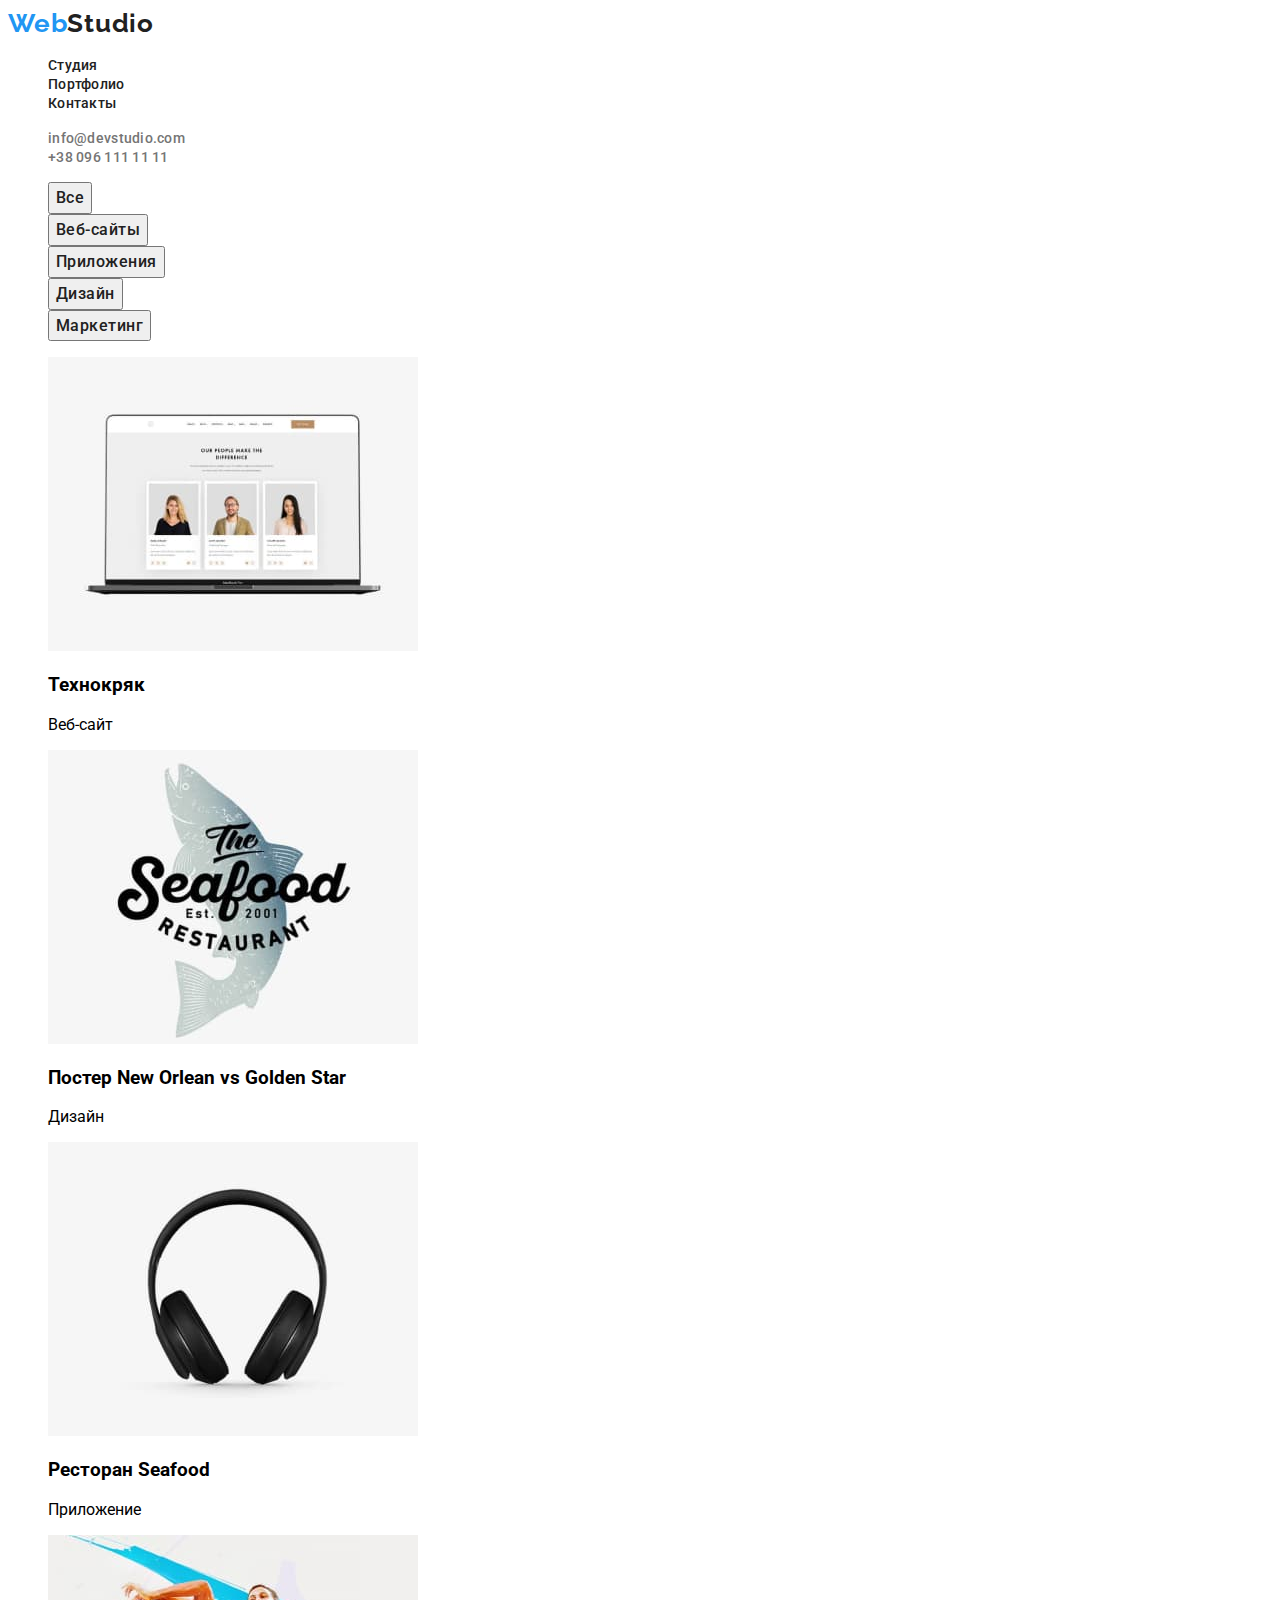
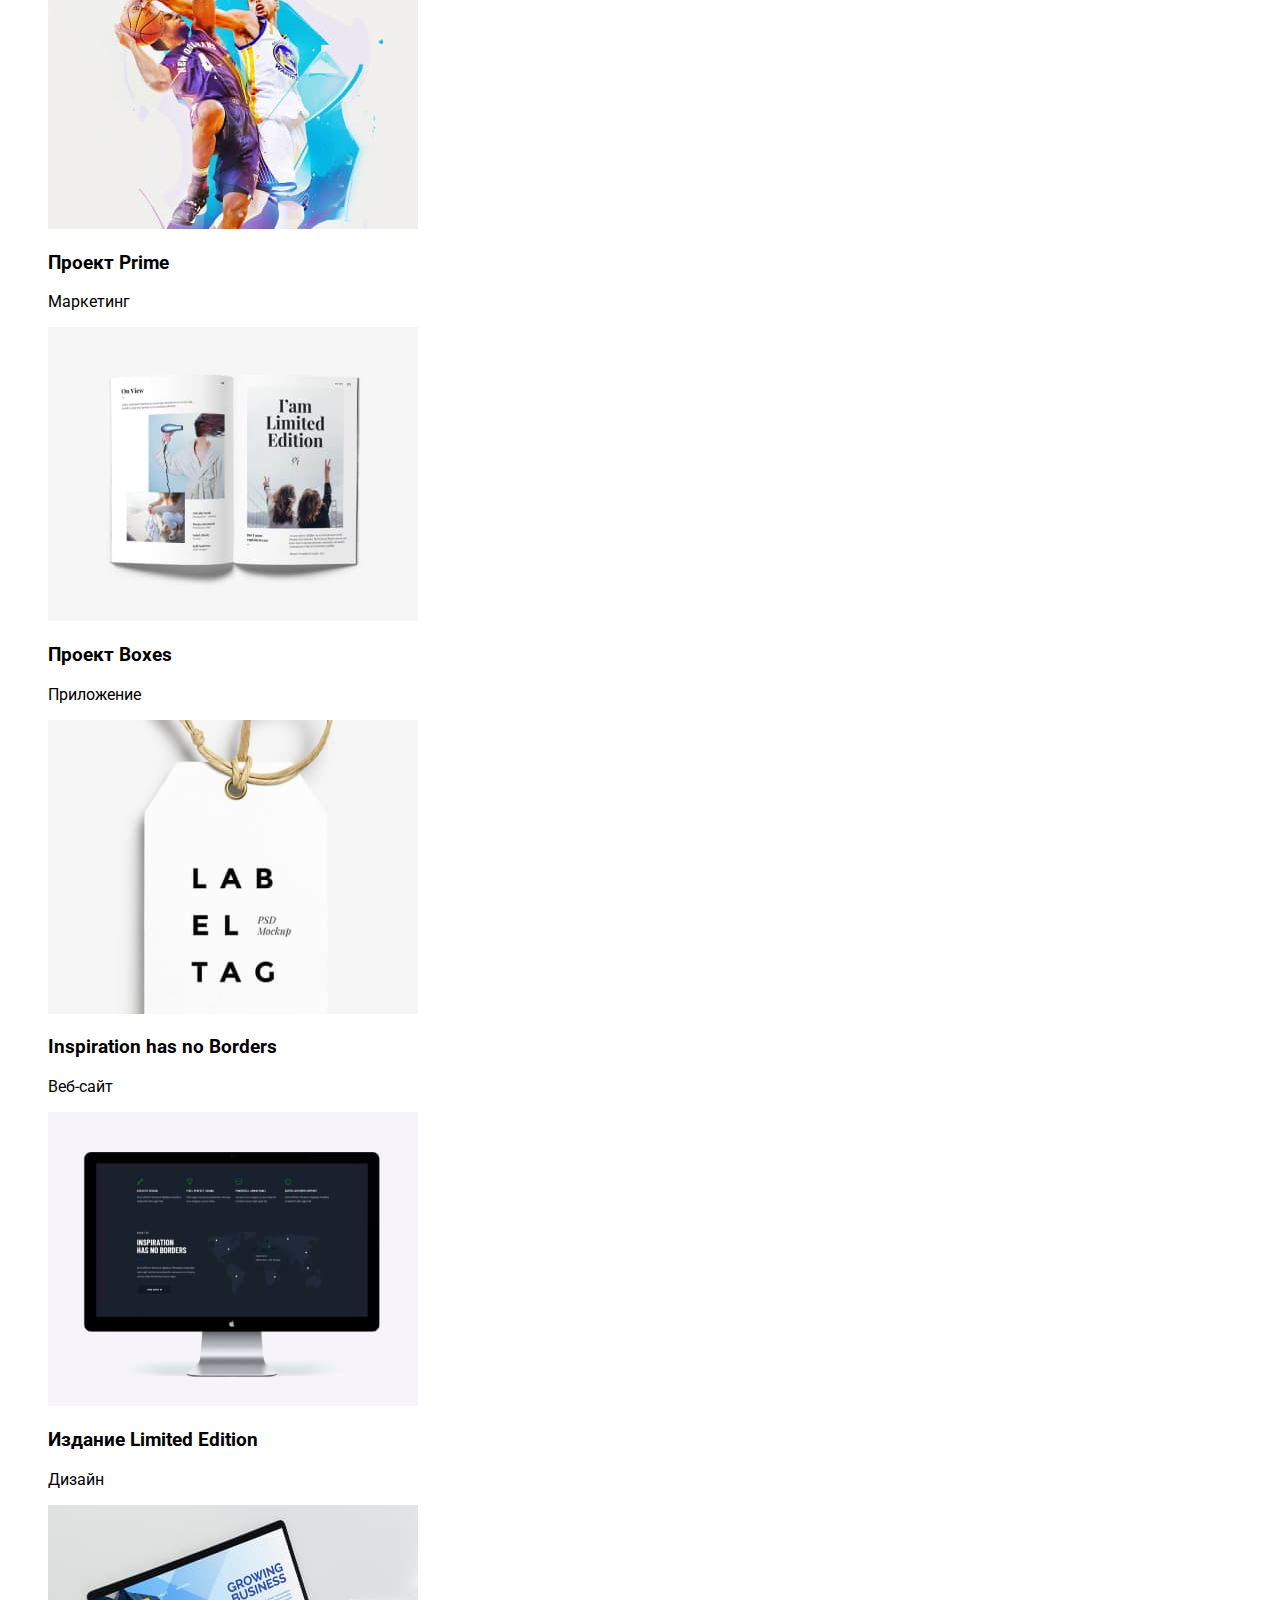
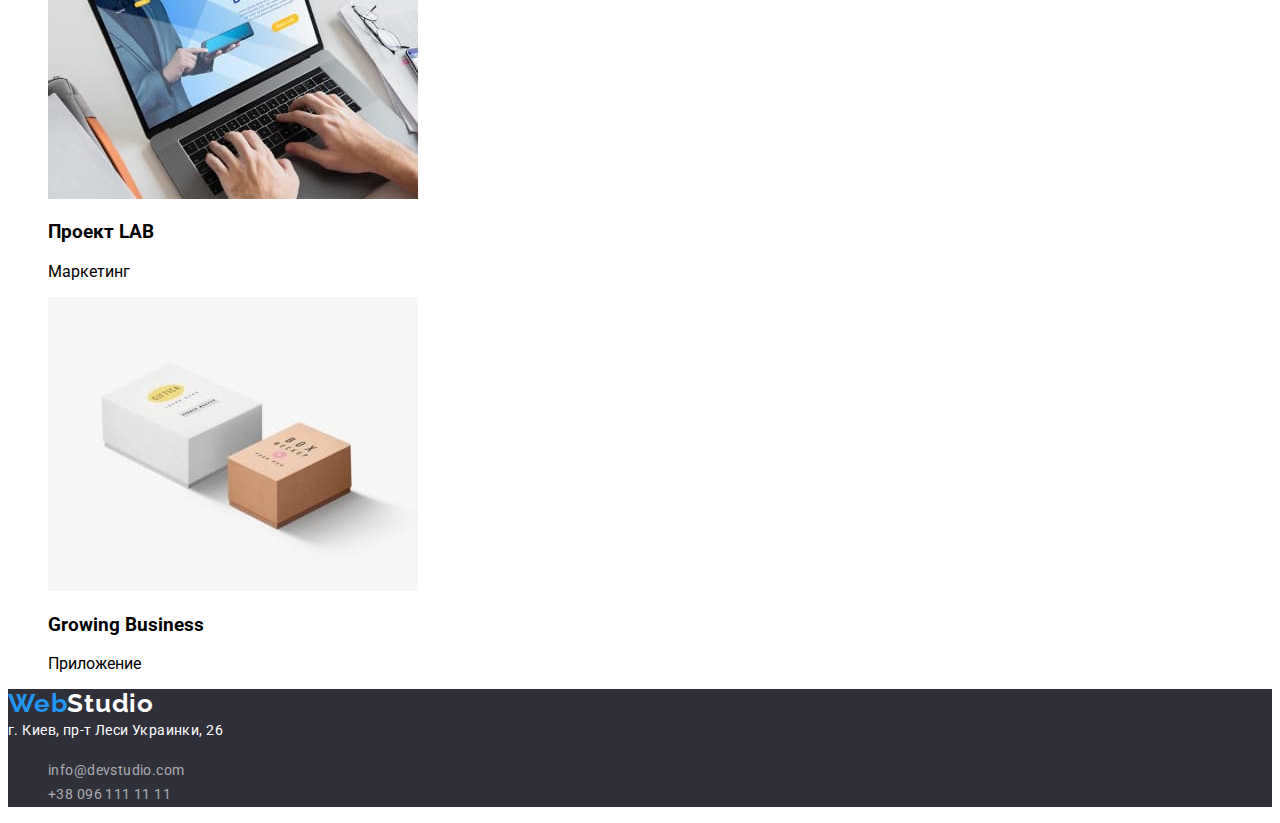
==== portfolio.html @ 204a48ed "To go check" ====
<!DOCTYPE html>
<html lang="en">
<head>
    <meta charset="UTF-8">
    <meta http-equiv="X-UA-Compatible" content="IE=edge">
    <meta name="viewport" content="width=device-width, initial-scale=1.0">
    
    <link rel="preconnect" href="https://fonts.googleapis.com">
    <link rel="preconnect" href="https://fonts.gstatic.com" crossorigin>
    <link href="https://fonts.googleapis.com/css2?family=Raleway:wght@700&family=Roboto:wght@400;500;700;900&display=swap" rel="stylesheet">
    <link rel="stylesheet" href="./css/styles.css" />
    <title>WebStudio</title>
</head>
<body>
    <header>
        <a href="../index.html" class="header-link-w link">Web<span class="header-studio">Studio</span></a>
        <nav>
        <ul class="list">
            <li><a href="../index.html" lang="ru" class="header-link link">Студия</a></li>
            <li><a href="../portfolio.html" lang="ru" class="header-link link">Портфолио</a></li>
            <li><a href="" lang="ru" class="header-link link">Контакты</a></li>
        </ul>
        </nav>
        <ul class="list">
            <li><a href="mailto:info@devstudio.com" class="header-connect link">info@devstudio.com</a></li>
            <li><a href="tel:+380961111111" class="header-connect link">+38 096 111 11 11</a></li>
        </ul>
    </header>
<main>
    <section>
        <h2 hidden>filters</h2>
        <ul class="list">
            <li><button type="button" class="main-button">Все</button></li>
            <li><button type="button" class="main-button">Веб-сайты</button></li>
            <li><button type="button" class="main-button">Приложения</button></li>
            <li><button type="button" class="main-button">Дизайн</button></li>
            <li><button type="button" class="main-button">Маркетинг</button></li>
        </ul>
        <h2 main-ptf hidden>portfolio</h2>
        <ul class="list">
            <li>
                <img src="images/portfolio/Tehnokryak.jpg" alt="Tehnokryak" width="370">
                <h3 main-ptf-web>Технокряк</h3>
                <p main-ptf-task>Веб-сайт</p>
            </li>
            <li>
                <img src="images/portfolio/Seafood.jpg" alt="Seafood" width="370">
                <h3 main-ptf-web>Постер New Orlean vs Golden Star</h3>
                <p main-ptf-task>Дизайн</p>
            </li>
            <li>
                <img src="images/portfolio/Prime.jpg" alt="Prime" width="370">
                <h3 main-ptf-web>Ресторан Seafood</h3>
                <p main-ptf-task>Приложение</p>
            </li>
            <li>
                <img src="images/portfolio/New Orlean vs Golden Star.jpg" alt="New-Orlean-vs-Golden-Star" width="370">
                <h3 main-ptf-web>Проект Prime</h3>
                <p main-ptf-task>Маркетинг</p>
            </li>
            <li>
                <img src="images/portfolio/Limited Edition.jpg" alt="Limited-Edition" width="370">
                <h3 main-ptf-web>Проект Boxes</h3>
                <p main-ptf-task>Приложение</p>
            </li>
            <li>
                <img src="images/portfolio/LAB.jpg" alt="LAB" width="370">
                <h3 main-ptf-web>Inspiration has no Borders</h3>
                <p main-ptf-task>Веб-сайт</p>
            </li>
            <li>
                <img src="images/portfolio/Inspiration has no Borders.jpg" alt="Inspiration-has-no-Borders" width="370">
                <h3 main-ptf-web>Издание Limited Edition</h3>
                <p main-ptf-task>Дизайн</p>
            </li>
            <li>
                <img src="images/portfolio/Growing Business.jpg" alt="Growing-Business" width="370">
                <h3 main-ptf-web>Проект LAB</h3>
                <p main-ptf-task>Маркетинг</p>
            </li>
            <li>
                <img src="images/portfolio/Boxes.jpg" alt="Boxes" width="370">
                <h3 main-ptf-web>Growing Business</h3>
                <p main-ptf-task>Приложение</p>
            </li>
        </ul>
    </section>


</main>           

<footer class="footer">        
        <a href="../index.html" class="footer-link-w link">Web<span class="footer-studio">Studio</span></a>
        <address class="footer-address">г. Киев, пр-т Леси Украинки, 26</address>
        <ul class="list">
            <li><a href="mailto:info@devstudio.com" class="footer-link link">info@devstudio.com</a></li>
            <li><a href="tel:+380961111111" class="footer-link link">+38 096 111 11 11</a></li>
        </ul>
</footer>
    
</body>
</html>
---- css/styles.css ----
:root {
    --header-background-color: #ffffff;
    --header-text-color: #212121;
    --header-text-background-color: #2196F3;
    --accent-color: #2196F3;
    --main-background-color: #FFFFFF;
    --main-text-title-color: #212121;
    --main-text-color: #757575;
    --main-text-background-color: ;
    --footer-background-color: #2F303A;
}
   
body {
    font-family: "Roboto", sans-serif;
}
.link {
    text-decoration: none;
}
.list {
    list-style: none;
}
/* -------------------------------HEADER--------------------------------- */

.header-link-w {
    font-family: 'Raleway', sans-serif;
    font-style: normal;
    font-weight: 700;
    font-size: 26px;
    line-height: 1.19;
    letter-spacing: 0.03em;
    color: var(--accent-text-color, #2196F3);
}
.header-studio {
    color: #212121;
}
.header-link {
    font-weight: 500;
    font-size: 14px;
    line-height: 1.14;
    letter-spacing: 0.02em;
    color: var(--header-text-color, #212121);
}
.header-link:hover, .header-link:focus {
    color: #2196F3;
}
.header-connect {
    font-weight: 500;
    font-size: 14px;
    line-height: 1.14;
    letter-spacing: 0.02em;
    color: #757575;
}
.header-connect:hover, .header-connect:focus {
    color: var(--header-text-background-color, #2196F3);
}
/* -------------------------------MAIN-1PAGE--------------------------------- */

.main-title-text {
    font-weight: 900;
    font-size: 44px;
    line-height: 1.36;
    text-align: center;
    letter-spacing: 0.06em;
    text-transform: uppercase;
    color: #FFFFFF;
    background: #2F303A;
}

.main-btn {
    font-family: inherit;
    font-weight: 700;
    font-size: 16px;
    line-height: 1.88;
    display: flex;
    align-items: center;
    text-align: center;
    letter-spacing: 0.06em;
    color: #FFFFFF;
    background-color: var(--header-text-background-color, #2196F3);
}
  
.main-specific {
    background-color: var(--main-background-color, #ffffff);
}
.main-specific-title {
    font-weight: 700;
    font-size: 14px;
    line-height: 1.14;
    letter-spacing: 0.03em;
    text-transform: uppercase;
    color: var(--main-text-title-color, #212121);
}
.main-specific-content {
    font-weight: 400;
    font-size: 14px;
    line-height: 1.71;
    letter-spacing: 0.03em;
    color: var(--main-text-color) #757575;
}
.main-our-team-name {
    font-weight: 500;
    font-size: 16px;
    line-height: 1.19;
    /* text-align: center; */
    letter-spacing: 0.03em;
    color: var(--main-text-title-color) #212121;
}
.main-our-team-prof {
    font-weight: 400;
    font-size: 16px;
    line-height: 1.19;
    letter-spacing: 0.03em;
    color: var(--main-text-color) #757575;
}
/* -------------------------------MAIN--PORTFOLIO--------------------------------- */

.main-button {
    font-family: inherit;
    font-weight: 500;
    font-size: 16px;
    line-height: 1.62;
    text-align: center;
    letter-spacing: 0.03em;
    color: var(--header-text-color, #212121);
}

.main-button:hover, .main-button:focus {
    color: #FFFFFF;
    background-color: var(--header-text-background-color, #2196F3);
}
.main-ptf {
    background-color: var(--main-background-color);
}
.main-ptf-web {
    font-weight: 700;
    font-size: 18px;
    line-height: 2;
    letter-spacing: 0.06em;
    color: var(--main-text-title-color, #212121);
}
.main-btn-task {
    font-weight: 400;
    font-size: 16px;
    line-height: 1.88;
    letter-spacing: 0.03em;
    color: var(--main-text-color, #757575);
}
/* -------------------------------FOOTER--------------------------------- */

.footer {
    background-color: var(--footer-background-color);
}
.footer-link-w {
    font-family: 'Raleway', sans-serif;
    font-style: normal;
    font-weight: 700;
    font-size: 26px;
    line-height: 1.14;
    letter-spacing: 0.03em;
    color: var(--accent-color, #2196F3);
}
.footer-studio {
    color: #ffffff;
}
.footer-address {
    font-style: normal;
    font-weight: 400;
    font-size: 14px;
    line-height: 1.71;
    letter-spacing: 0.03em;
    color: #FFFFFF;
}
.footer-link {
    font-weight: 400;
    font-size: 14px;
    line-height: 1.71;
    letter-spacing: 0.03em;
    color: rgba(255, 255, 255, 0.6);
}
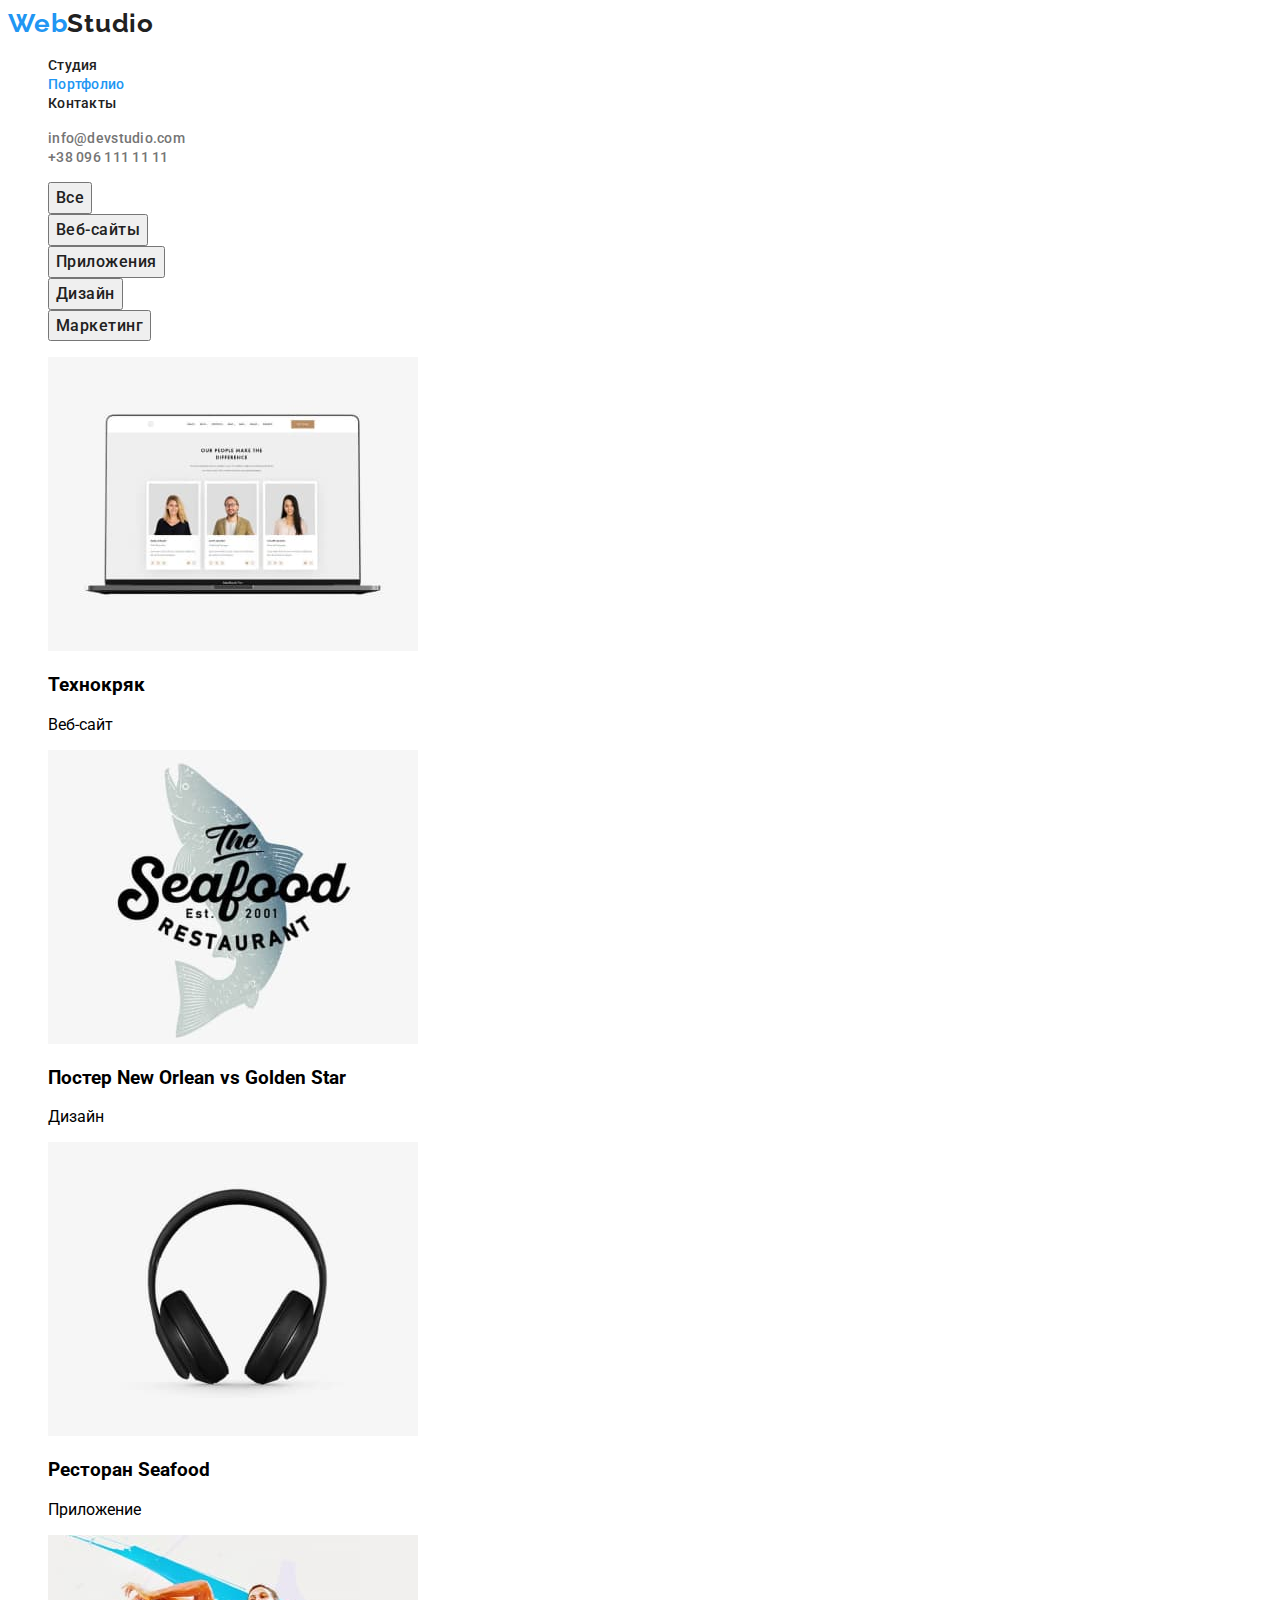
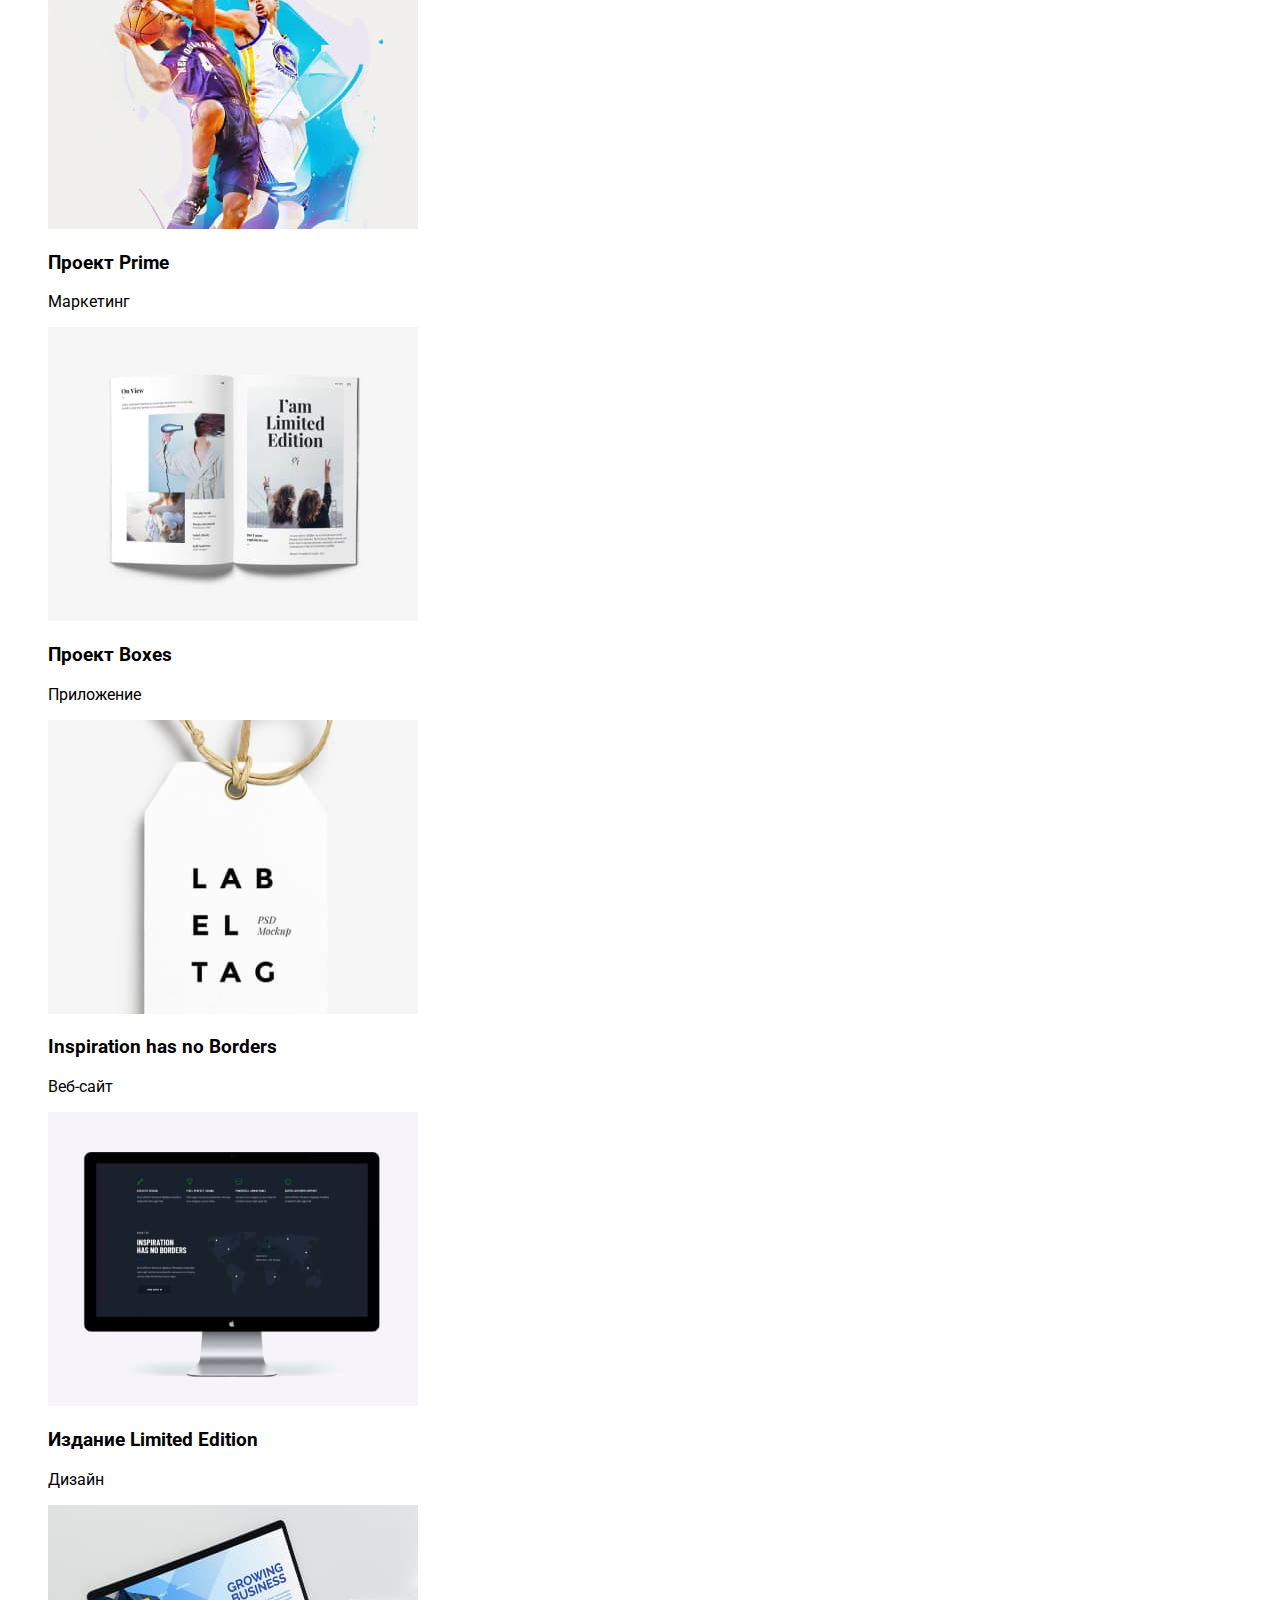
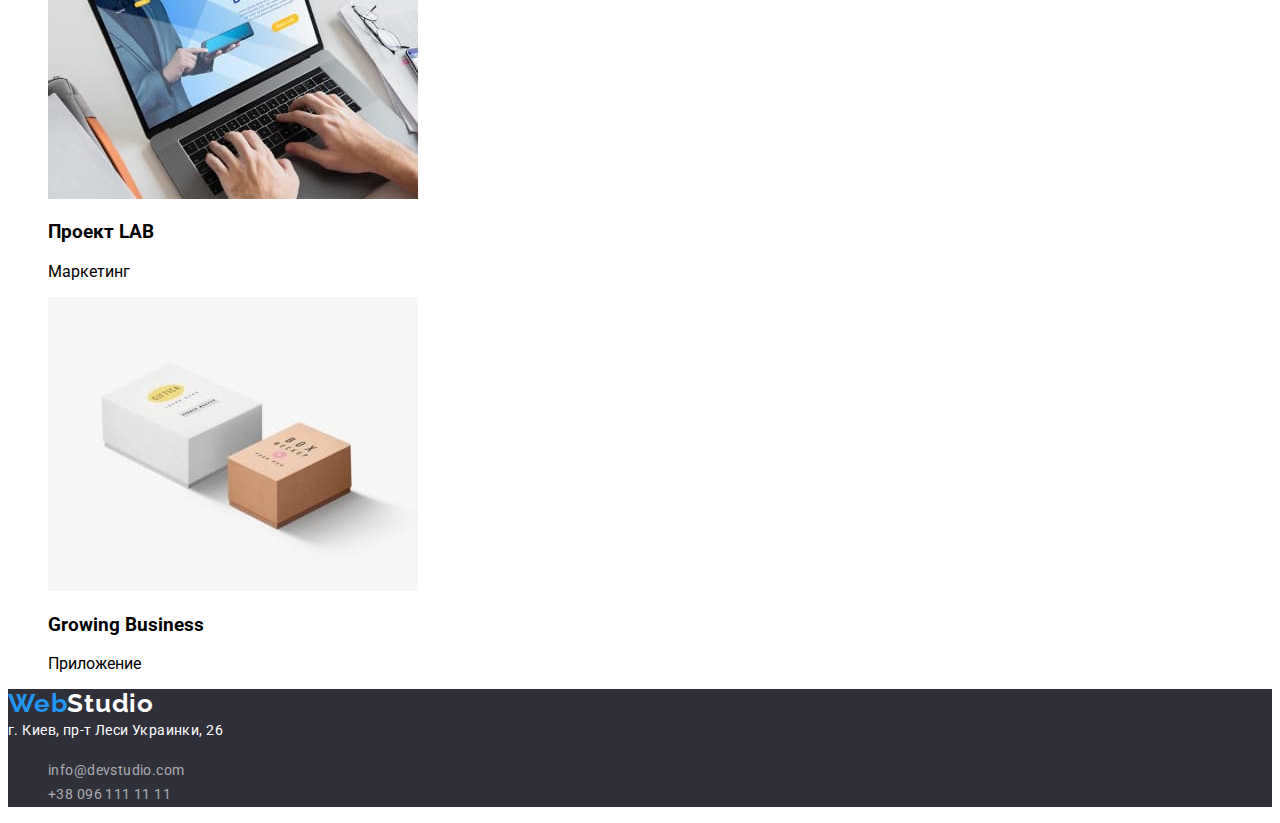
==== commit f7950fae: "Правки" ====
--- a/portfolio.html
+++ b/portfolio.html
@@ -13,11 +13,11 @@
 </head>
 <body>
     <header>
-        <a href="../index.html" class="header-link-w link">Web<span class="header-studio">Studio</span></a>
+        <a href="../goit-markup-hw-02/index.html" class="header-link-w link">Web<span class="header-studio">Studio</span></a>
         <nav>
         <ul class="list">
-            <li><a href="../index.html" lang="ru" class="header-link link">Студия</a></li>
-            <li><a href="../portfolio.html" lang="ru" class="header-link link">Портфолио</a></li>
+            <li><a href="../goit-markup-hw-02/index.html" lang="ru" class="header-link link">Студия</a></li>
+            <li><a href="../goit-markup-hw-02/portfolio.html" lang="ru" class="header-link current link">Портфолио</a></li>
             <li><a href="" lang="ru" class="header-link link">Контакты</a></li>
         </ul>
         </nav>
@@ -90,7 +90,7 @@
 </main>           
 
 <footer class="footer">        
-        <a href="../index.html" class="footer-link-w link">Web<span class="footer-studio">Studio</span></a>
+        <a href="../goit-markup-hw-02/index.html" class="footer-link-w link">Web<span class="footer-studio">Studio</span></a>
         <address class="footer-address">г. Киев, пр-т Леси Украинки, 26</address>
         <ul class="list">
             <li><a href="mailto:info@devstudio.com" class="footer-link link">info@devstudio.com</a></li>
--- a/css/styles.css
+++ b/css/styles.css
@@ -23,7 +23,6 @@
 
 .header-link-w {
     font-family: 'Raleway', sans-serif;
-    font-style: normal;
     font-weight: 700;
     font-size: 26px;
     line-height: 1.19;
@@ -40,6 +39,9 @@
     letter-spacing: 0.02em;
     color: var(--header-text-color, #212121);
 }
+.header-link.current {
+    color: var(--accent-color);
+}
 .header-link:hover, .header-link:focus {
     color: #2196F3;
 }
@@ -55,6 +57,10 @@
 }
 /* -------------------------------MAIN-1PAGE--------------------------------- */
 
+.h1 {    
+    background: #2F303A;
+}
+
 .main-title-text {
     font-weight: 900;
     font-size: 44px;
@@ -63,7 +69,6 @@
     letter-spacing: 0.06em;
     text-transform: uppercase;
     color: #FFFFFF;
-    background: #2F303A;
 }
 
 .main-btn {
@@ -82,6 +87,14 @@
 .main-specific {
     background-color: var(--main-background-color, #ffffff);
 }
+.main-heading {
+    font-weight: 700;
+    font-size: 36px;
+    line-height: 42px;
+    text-align: center;
+    letter-spacing: 0.03em;
+    color: var(--main-text-title-color, #212121);
+}
 .main-specific-title {
     font-weight: 700;
     font-size: 14px;
@@ -91,11 +104,10 @@
     color: var(--main-text-title-color, #212121);
 }
 .main-specific-content {
-    font-weight: 400;
     font-size: 14px;
     line-height: 1.71;
     letter-spacing: 0.03em;
-    color: var(--main-text-color) #757575;
+    color: var(--main-text-color, #757575);
 }
 .main-our-team-name {
     font-weight: 500;
@@ -103,14 +115,13 @@
     line-height: 1.19;
     /* text-align: center; */
     letter-spacing: 0.03em;
-    color: var(--main-text-title-color) #212121;
+    color: var(--main-text-title-color, #212121);
 }
 .main-our-team-prof {
-    font-weight: 400;
     font-size: 16px;
     line-height: 1.19;
     letter-spacing: 0.03em;
-    color: var(--main-text-color) #757575;
+    color: var(--main-text-color, #757575);
 }
 /* -------------------------------MAIN--PORTFOLIO--------------------------------- */
 
@@ -121,6 +132,7 @@
     line-height: 1.62;
     text-align: center;
     letter-spacing: 0.03em;
+    cursor: pointer;
     color: var(--header-text-color, #212121);
 }
 
@@ -138,8 +150,7 @@
     letter-spacing: 0.06em;
     color: var(--main-text-title-color, #212121);
 }
-.main-btn-task {
-    font-weight: 400;
+.main-ptf-task {
     font-size: 16px;
     line-height: 1.88;
     letter-spacing: 0.03em;
@@ -152,7 +163,6 @@
 }
 .footer-link-w {
     font-family: 'Raleway', sans-serif;
-    font-style: normal;
     font-weight: 700;
     font-size: 26px;
     line-height: 1.14;
@@ -164,14 +174,12 @@
 }
 .footer-address {
     font-style: normal;
-    font-weight: 400;
     font-size: 14px;
     line-height: 1.71;
     letter-spacing: 0.03em;
     color: #FFFFFF;
 }
 .footer-link {
-    font-weight: 400;
     font-size: 14px;
     line-height: 1.71;
     letter-spacing: 0.03em;
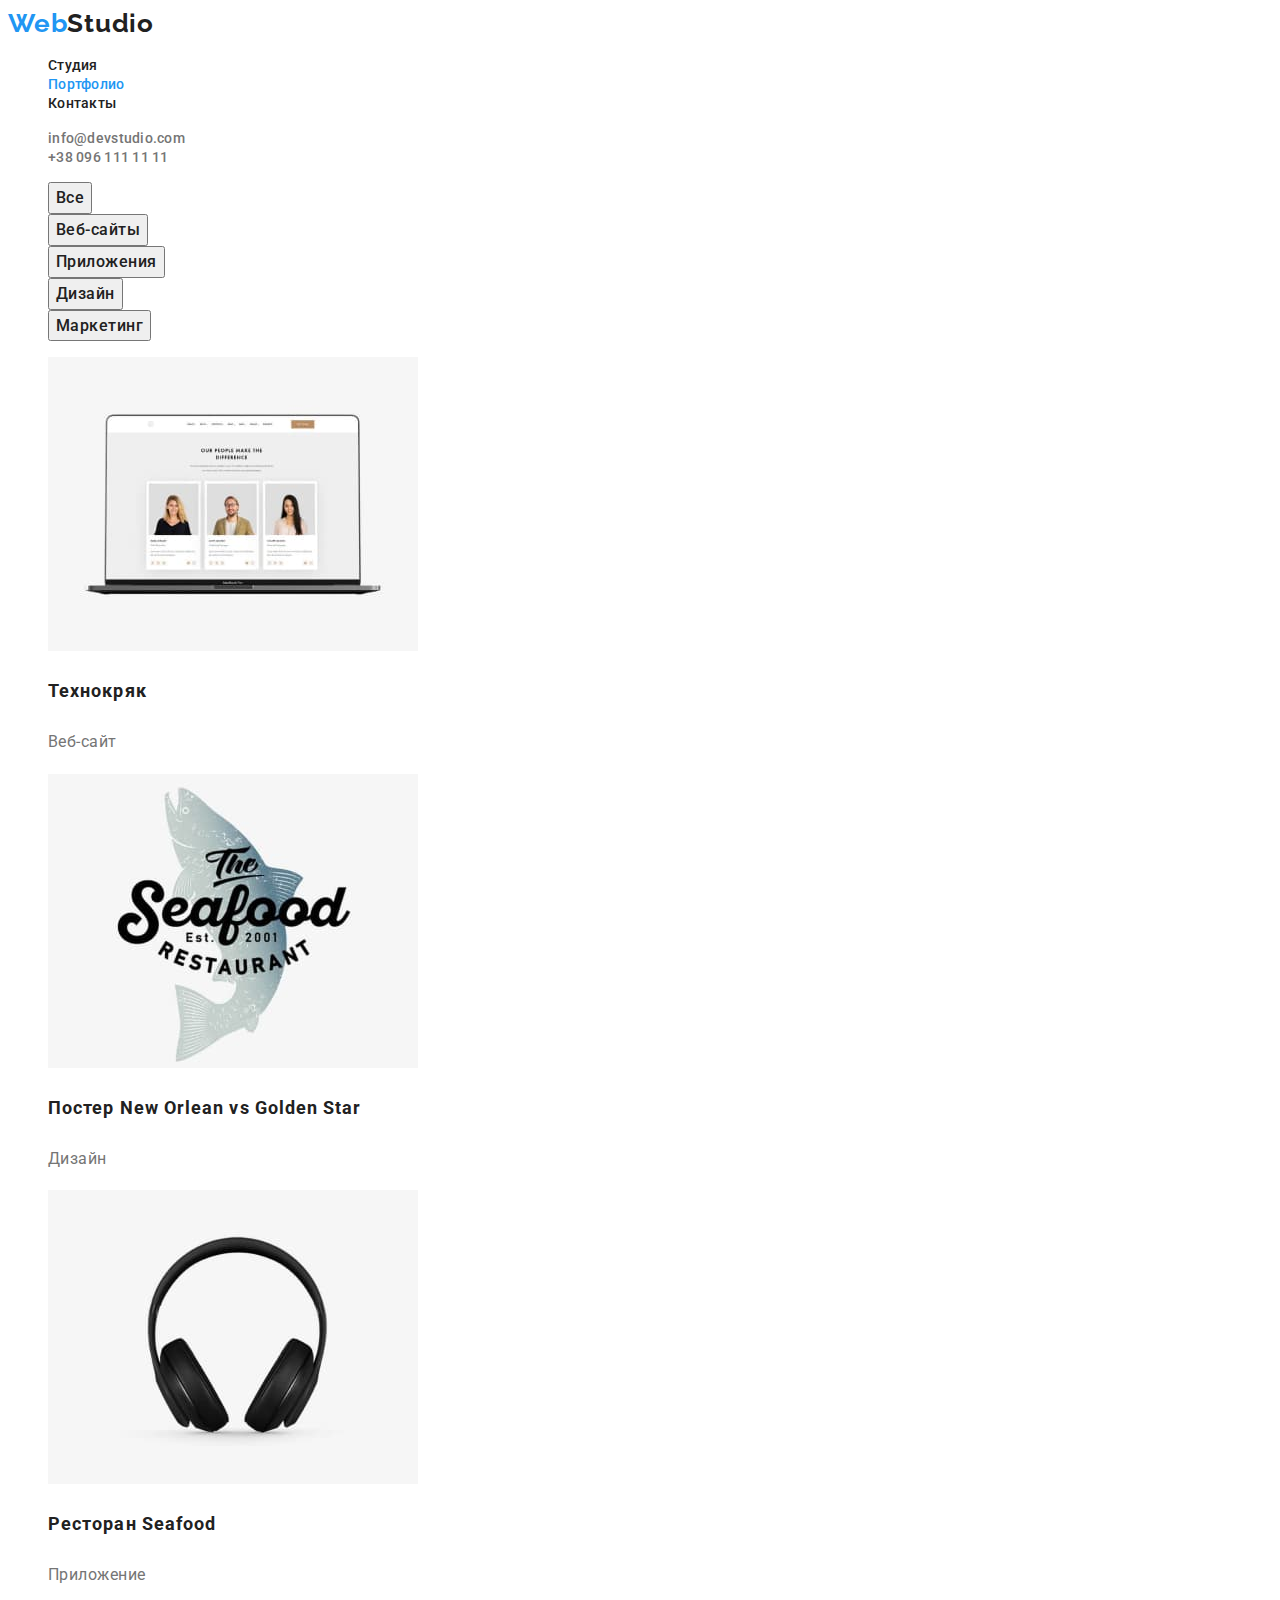
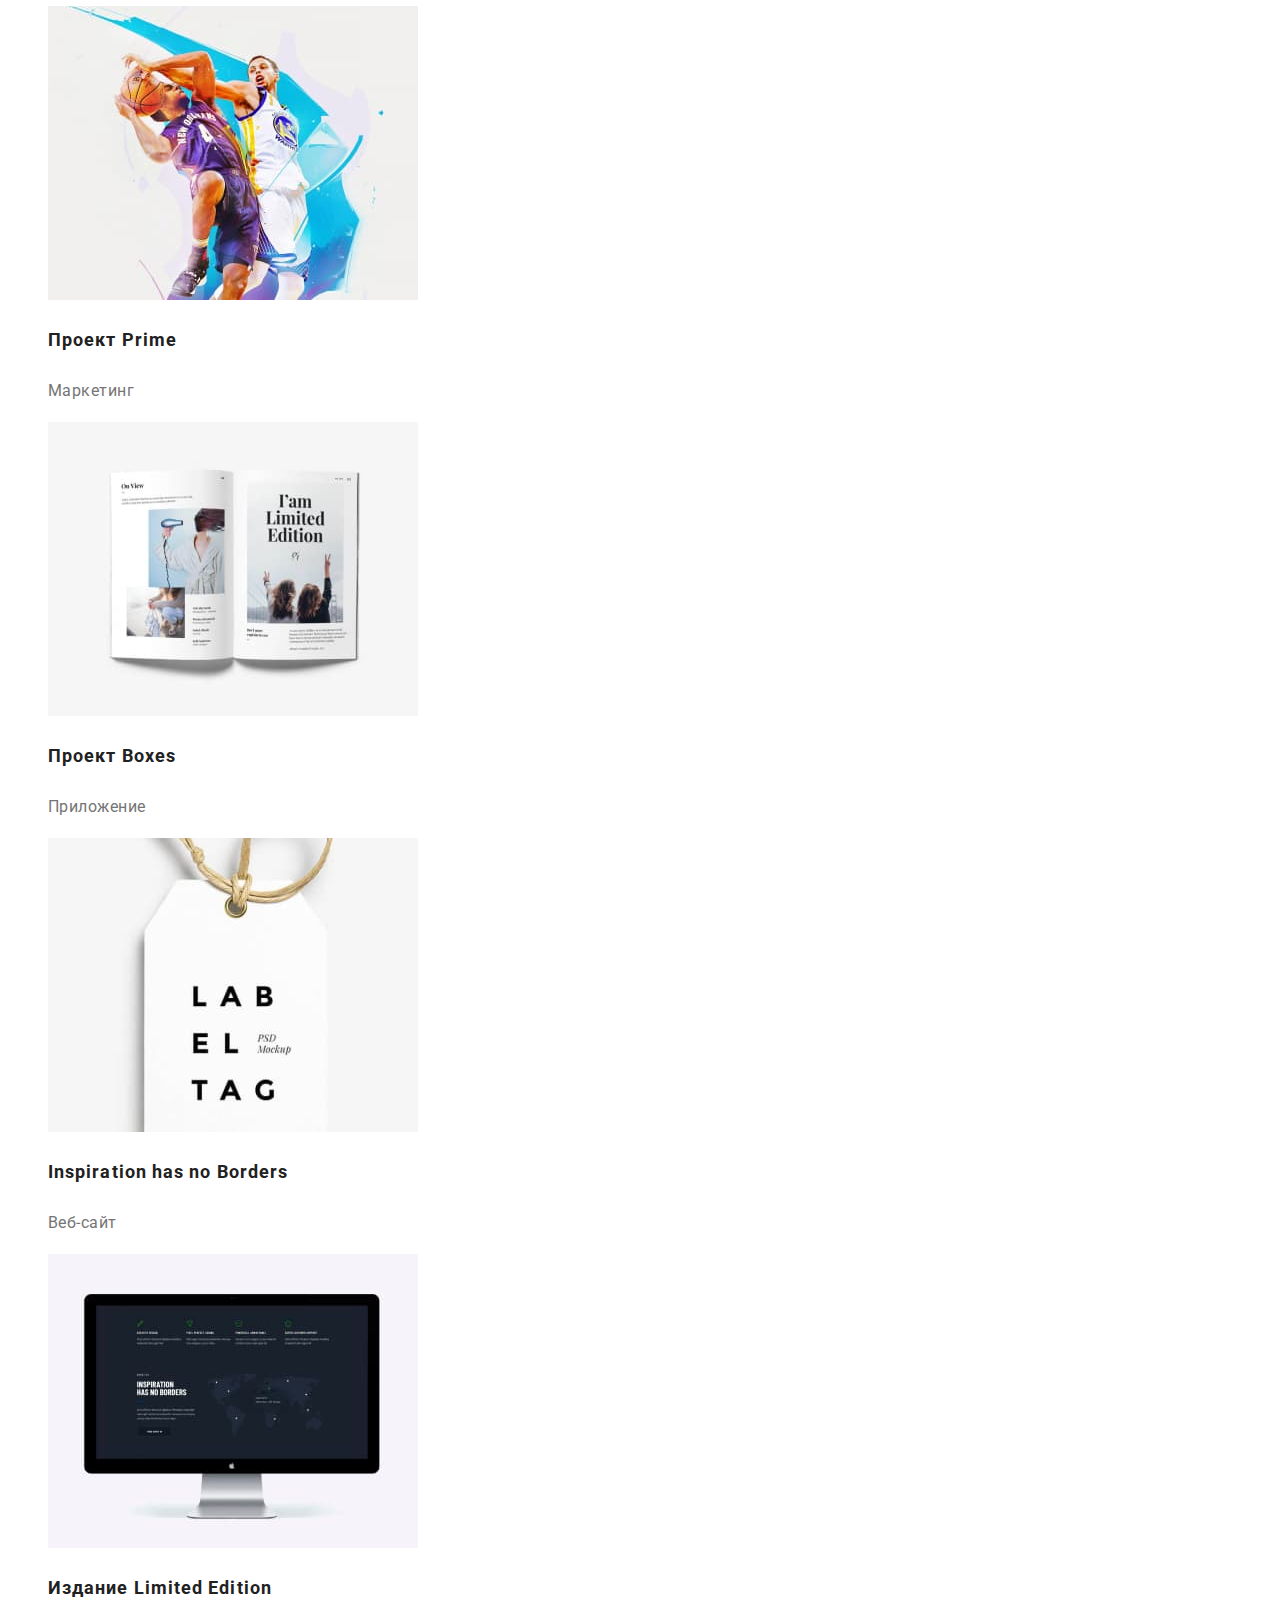
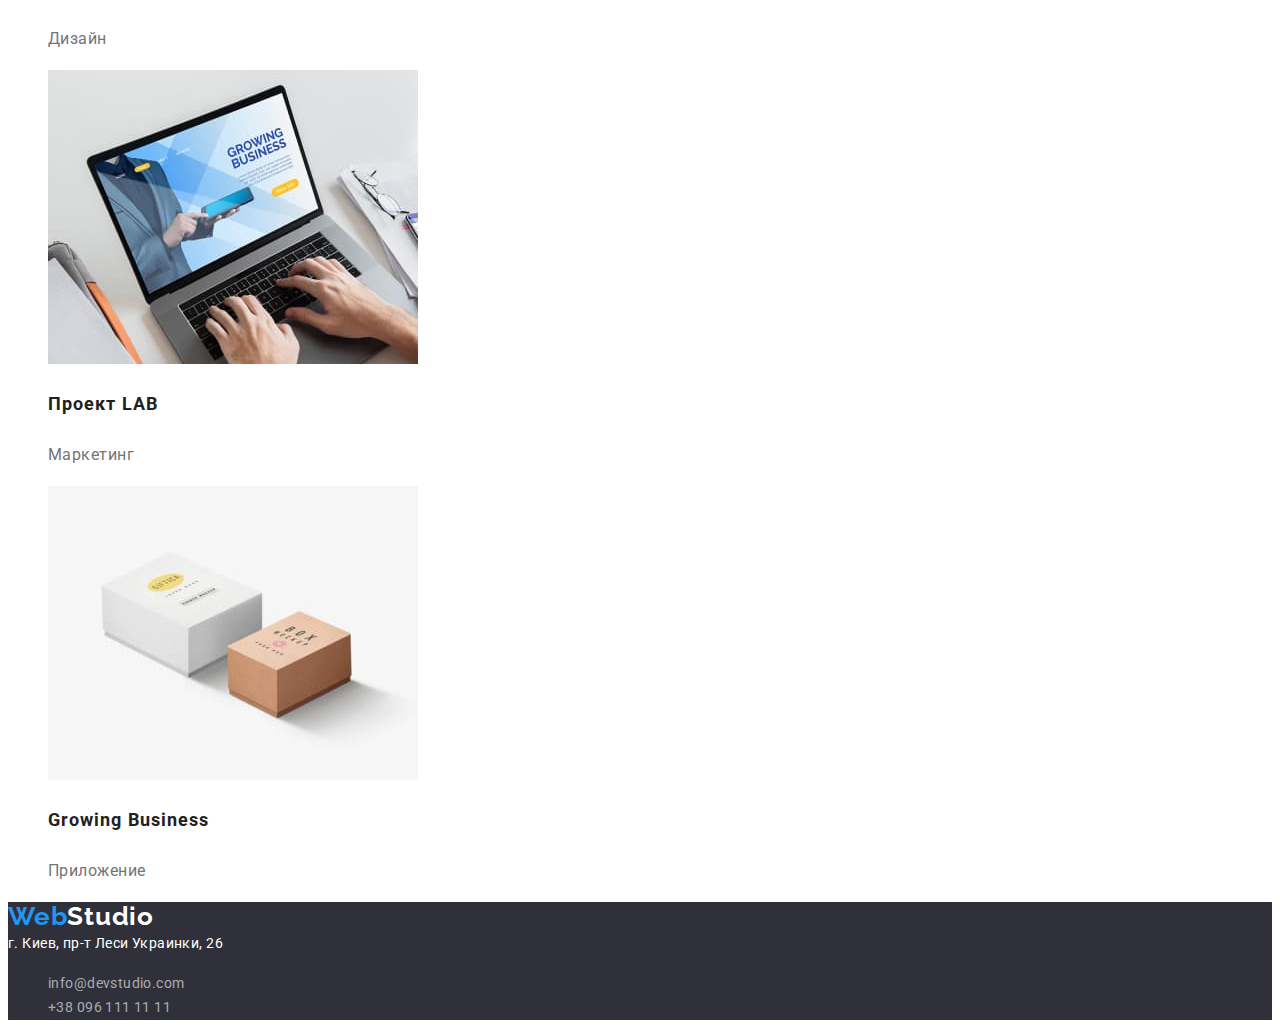
==== commit 98391ca4: "Добавлены правки" ====
--- a/portfolio.html
+++ b/portfolio.html
@@ -36,52 +36,70 @@
             <li><button type="button" class="main-button">Дизайн</button></li>
             <li><button type="button" class="main-button">Маркетинг</button></li>
         </ul>
-        <h2 main-ptf hidden>portfolio</h2>
+        <h2 class="main-ptf" hidden>portfolio</h2>
         <ul class="list">
             <li>
-                <img src="images/portfolio/Tehnokryak.jpg" alt="Tehnokryak" width="370">
-                <h3 main-ptf-web>Технокряк</h3>
-                <p main-ptf-task>Веб-сайт</p>
+                <a href class="link">
+                    <img src="images/portfolio/Tehnokryak.jpg" alt="Tehnokryak" width="370">
+                    <h3 class="main-ptf-name">Технокряк</h3>
+                    <p class="main-ptf-site">Веб-сайт</p>
+                </a>
             </li>
             <li>
-                <img src="images/portfolio/Seafood.jpg" alt="Seafood" width="370">
-                <h3 main-ptf-web>Постер New Orlean vs Golden Star</h3>
-                <p main-ptf-task>Дизайн</p>
+                <a href class="link">
+                    <img src="images/portfolio/Seafood.jpg" alt="Seafood" width="370">
+                    <h3 class="main-ptf-name">Постер New Orlean vs Golden Star</h3>
+                    <p class="main-ptf-site">Дизайн</p>
+                </a>
             </li>
             <li>
-                <img src="images/portfolio/Prime.jpg" alt="Prime" width="370">
-                <h3 main-ptf-web>Ресторан Seafood</h3>
-                <p main-ptf-task>Приложение</p>
+                <a href class="link">
+                    <img src="images/portfolio/Prime.jpg" alt="Prime" width="370">
+                    <h3 class="main-ptf-name">Ресторан Seafood</h3>
+                    <p class="main-ptf-site">Приложение</p>
+                </a>
             </li>
             <li>
-                <img src="images/portfolio/New Orlean vs Golden Star.jpg" alt="New-Orlean-vs-Golden-Star" width="370">
-                <h3 main-ptf-web>Проект Prime</h3>
-                <p main-ptf-task>Маркетинг</p>
+                <a href class="link">
+                    <img src="images/portfolio/New Orlean vs Golden Star.jpg" alt="New-Orlean-vs-Golden-Star" width="370">
+                    <h3 class="main-ptf-name">Проект Prime</h3>
+                    <p class="main-ptf-site">Маркетинг</p>
+                </a>
             </li>
             <li>
-                <img src="images/portfolio/Limited Edition.jpg" alt="Limited-Edition" width="370">
-                <h3 main-ptf-web>Проект Boxes</h3>
-                <p main-ptf-task>Приложение</p>
+                <a href class="link">
+                    <img src="images/portfolio/Limited Edition.jpg" alt="Limited-Edition" width="370">
+                    <h3 class="main-ptf-name">Проект Boxes</h3>
+                    <p class="main-ptf-site">Приложение</p>
+                </a>
             </li>
             <li>
-                <img src="images/portfolio/LAB.jpg" alt="LAB" width="370">
-                <h3 main-ptf-web>Inspiration has no Borders</h3>
-                <p main-ptf-task>Веб-сайт</p>
+                <a href class="link">
+                    <img src="images/portfolio/LAB.jpg" alt="LAB" width="370">
+                    <h3 class="main-ptf-name">Inspiration has no Borders</h3>
+                    <p class="main-ptf-site">Веб-сайт</p>
+                </a>
             </li>
             <li>
-                <img src="images/portfolio/Inspiration has no Borders.jpg" alt="Inspiration-has-no-Borders" width="370">
-                <h3 main-ptf-web>Издание Limited Edition</h3>
-                <p main-ptf-task>Дизайн</p>
+                <a href class="link">
+                    <img src="images/portfolio/Inspiration has no Borders.jpg" alt="Inspiration-has-no-Borders" width="370">
+                    <h3 class="main-ptf-name">Издание Limited Edition</h3>
+                    <p class="main-ptf-site">Дизайн</p>
+                </a>
             </li>
             <li>
-                <img src="images/portfolio/Growing Business.jpg" alt="Growing-Business" width="370">
-                <h3 main-ptf-web>Проект LAB</h3>
-                <p main-ptf-task>Маркетинг</p>
+                <a href class="link">
+                    <img src="images/portfolio/Growing Business.jpg" alt="Growing-Business" width="370">
+                    <h3 class="main-ptf-name">Проект LAB</h3>
+                    <p class="main-ptf-site">Маркетинг</p>
+                </a>
             </li>
             <li>
-                <img src="images/portfolio/Boxes.jpg" alt="Boxes" width="370">
-                <h3 main-ptf-web>Growing Business</h3>
-                <p main-ptf-task>Приложение</p>
+                <a href class="link">
+                    <img src="images/portfolio/Boxes.jpg" alt="Boxes" width="370">
+                    <h3 class="main-ptf-name">Growing Business</h3>
+                    <p class="main-ptf-site">Приложение</p>
+                </a>
             </li>
         </ul>
     </section>
--- a/css/styles.css
+++ b/css/styles.css
@@ -11,7 +11,7 @@
 }
    
 body {
-    font-family: "Roboto", sans-serif;
+    font-family: 'Roboto', sans-serif;
 }
 .link {
     text-decoration: none;
@@ -43,7 +43,7 @@
     color: var(--accent-color);
 }
 .header-link:hover, .header-link:focus {
-    color: #2196F3;
+    color: var(--accent-color, #2196F3);
 }
 .header-connect {
     font-weight: 500;
@@ -60,7 +60,9 @@
 .h1 {    
     background: #2F303A;
 }
-
+.cursor {
+   cursor: pointer;
+}
 .main-title-text {
     font-weight: 900;
     font-size: 44px;
@@ -70,7 +72,6 @@
     text-transform: uppercase;
     color: #FFFFFF;
 }
-
 .main-btn {
     font-family: inherit;
     font-weight: 700;
@@ -83,8 +84,7 @@
     color: #FFFFFF;
     background-color: var(--header-text-background-color, #2196F3);
 }
-  
-.main-specific {
+  .main-specific {
     background-color: var(--main-background-color, #ffffff);
 }
 .main-heading {
@@ -143,19 +143,20 @@
 .main-ptf {
     background-color: var(--main-background-color);
 }
-.main-ptf-web {
+.main-ptf-name {
     font-weight: 700;
     font-size: 18px;
     line-height: 2;
     letter-spacing: 0.06em;
     color: var(--main-text-title-color, #212121);
 }
-.main-ptf-task {
+.main-ptf-site {
     font-size: 16px;
     line-height: 1.88;
     letter-spacing: 0.03em;
     color: var(--main-text-color, #757575);
 }
+
 /* -------------------------------FOOTER--------------------------------- */
 
 .footer {
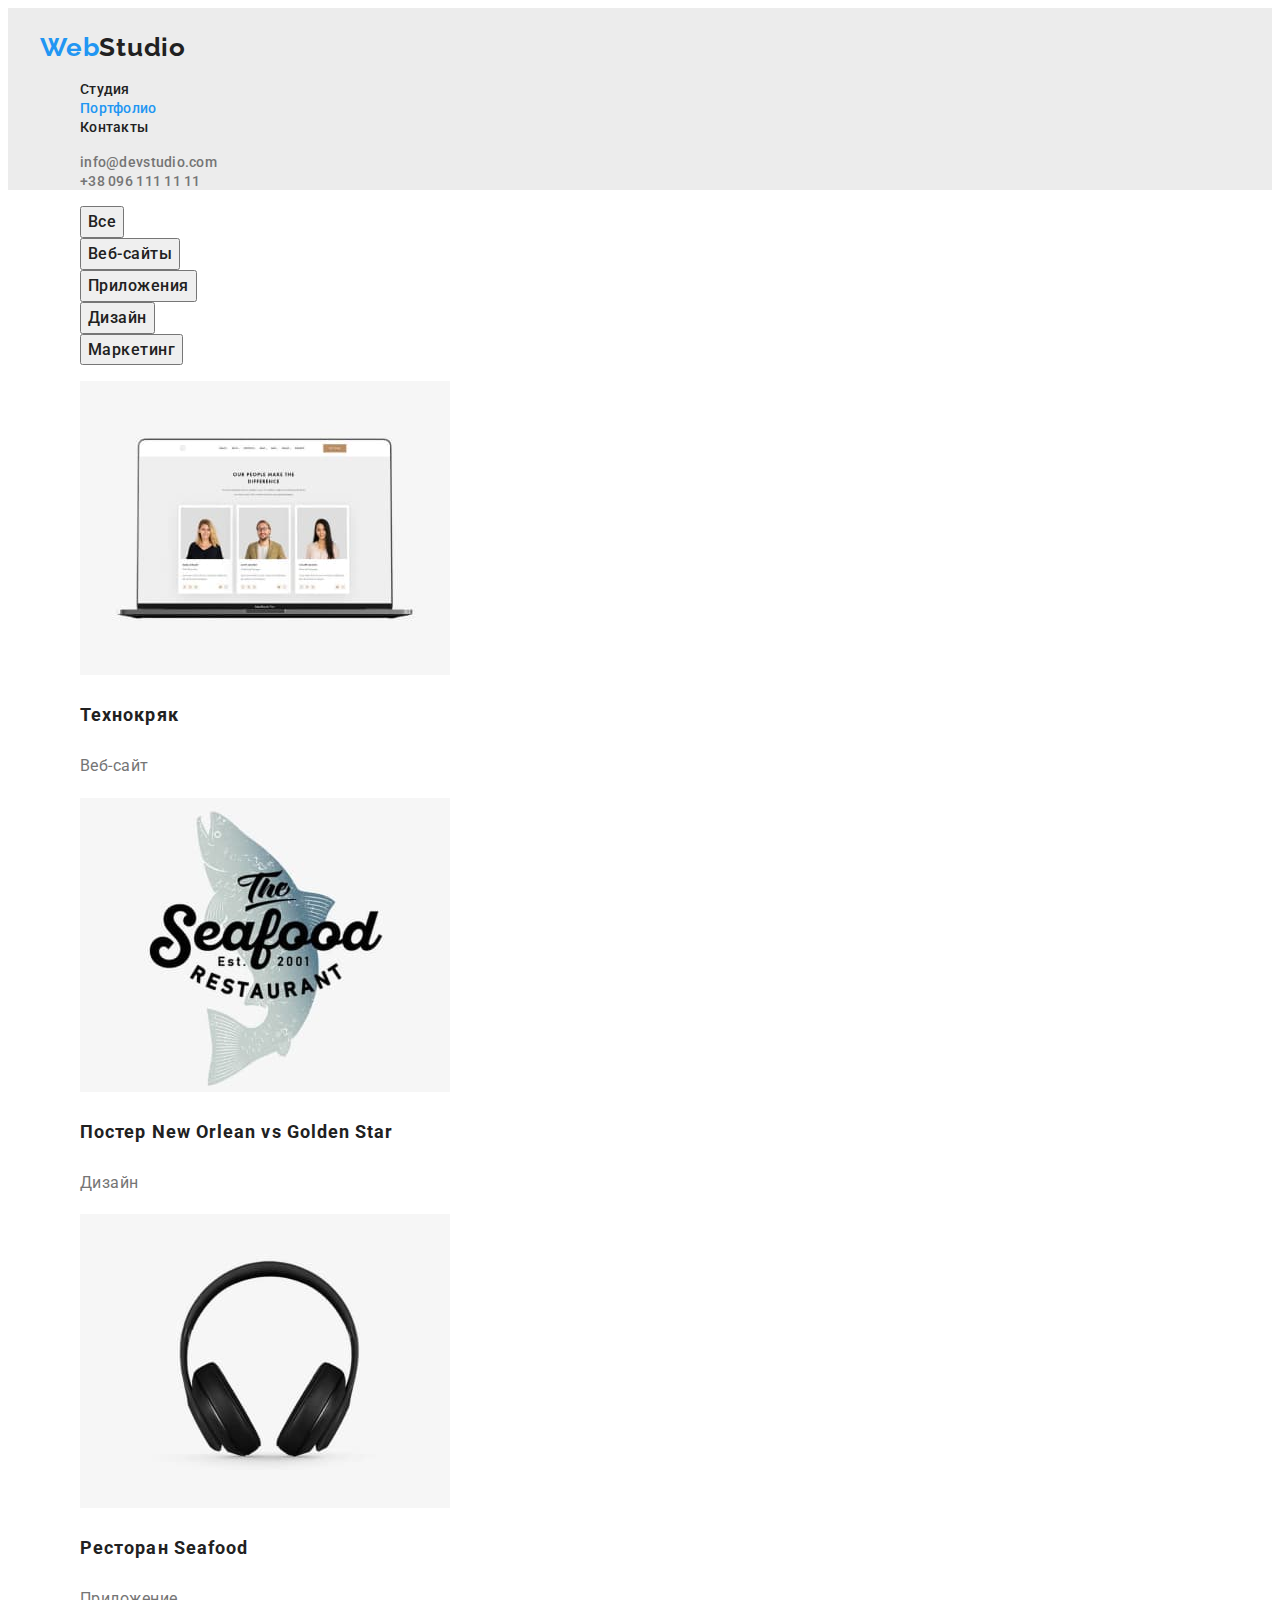
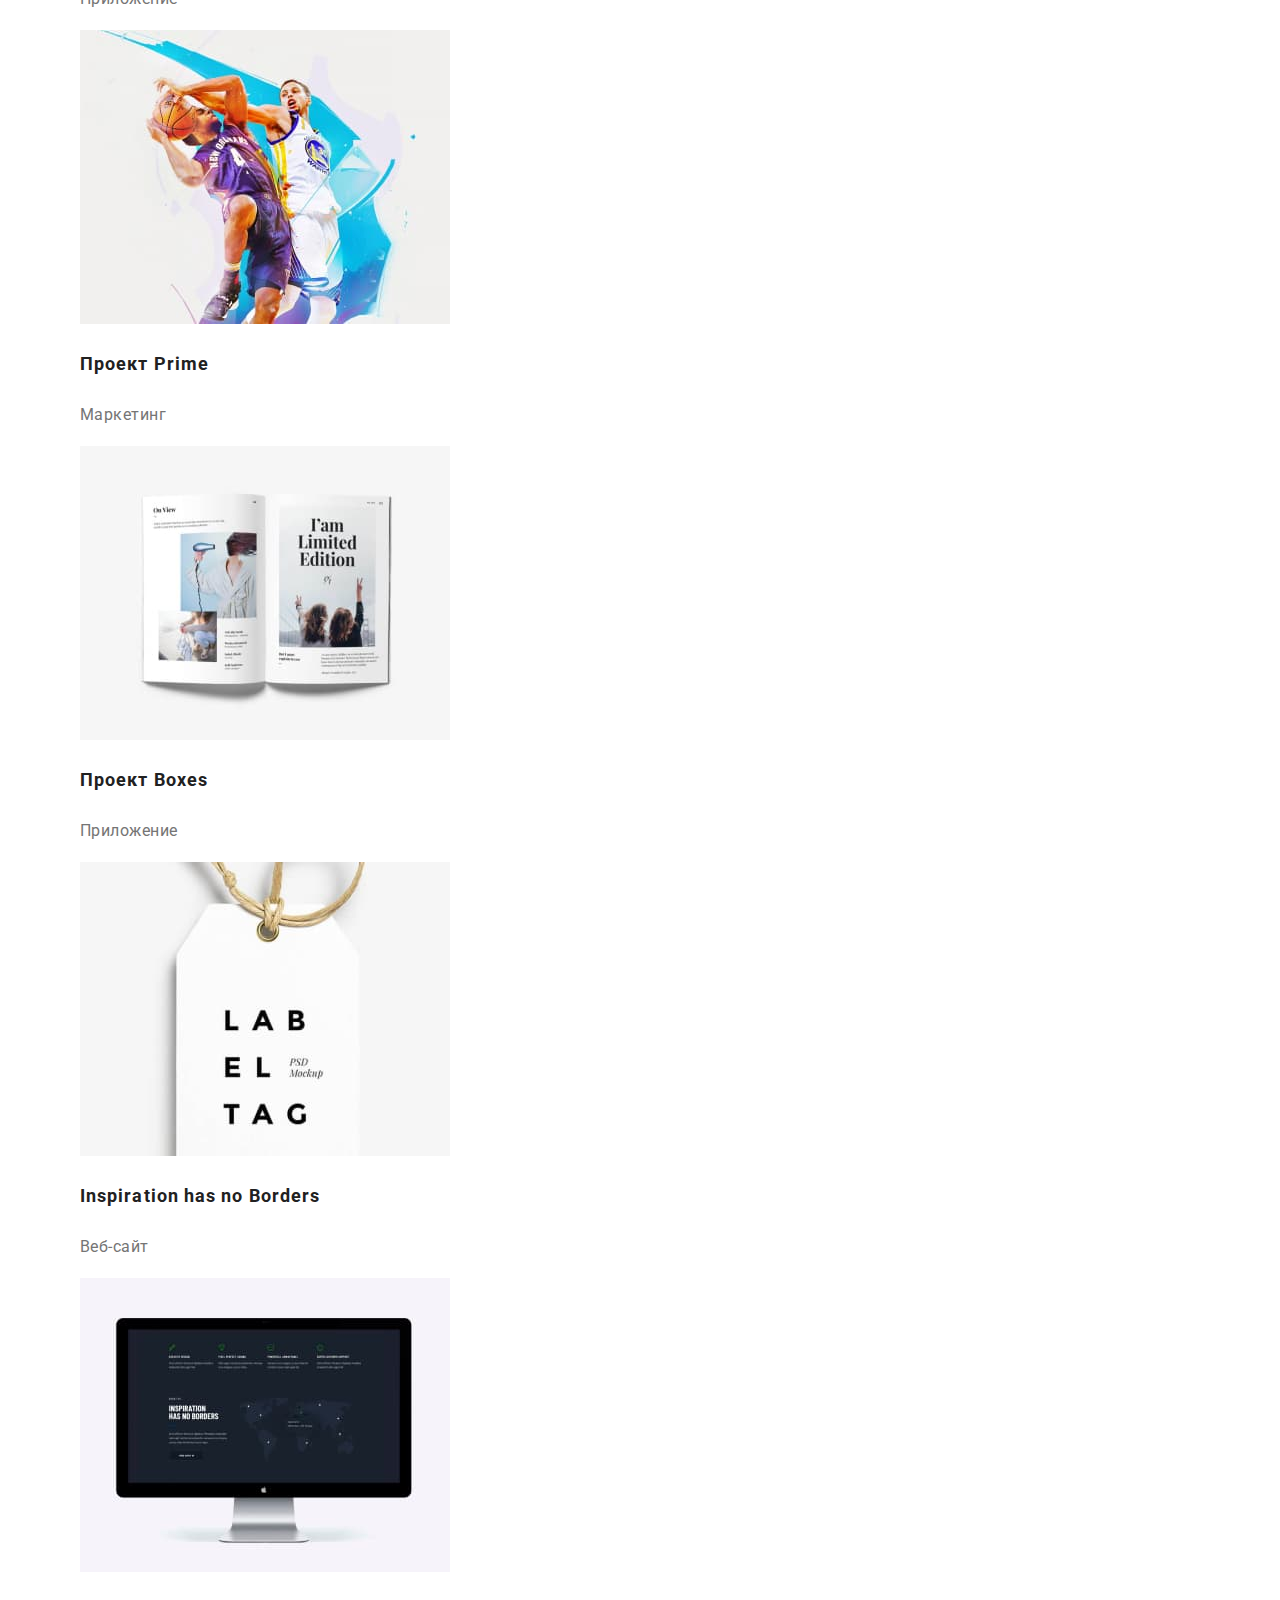
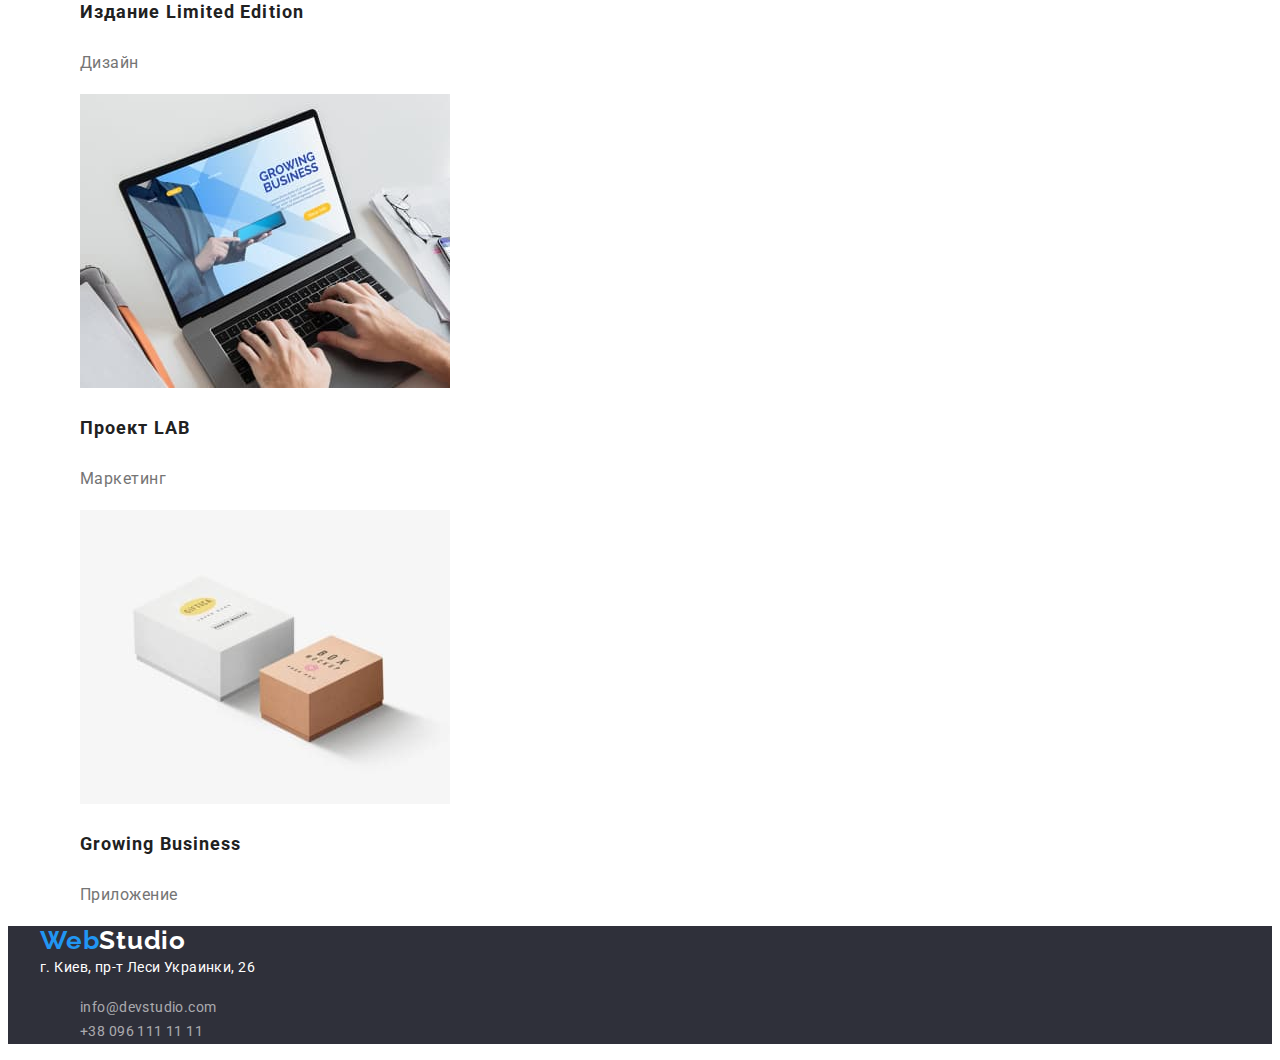
==== commit 812f0ff9: "Create repositoriy" ====
--- a/portfolio.html
+++ b/portfolio.html
@@ -12,21 +12,24 @@
     <title>WebStudio</title>
 </head>
 <body>
-    <header>
-        <a href="../goit-markup-hw-02/index.html" class="header-link-w link">Web<span class="header-studio">Studio</span></a>
-        <nav>
-        <ul class="list">
-            <li><a href="../goit-markup-hw-02/index.html" lang="ru" class="header-link link">Студия</a></li>
-            <li><a href="../goit-markup-hw-02/portfolio.html" lang="ru" class="header-link current link">Портфолио</a></li>
-            <li><a href="" lang="ru" class="header-link link">Контакты</a></li>
-        </ul>
-        </nav>
-        <ul class="list">
-            <li><a href="mailto:info@devstudio.com" class="header-connect link">info@devstudio.com</a></li>
-            <li><a href="tel:+380961111111" class="header-connect link">+38 096 111 11 11</a></li>
-        </ul>
+    <header  class="header">
+        <div class="container">
+            <a href="../goit-markup-hw-02/index.html" class="header-link-w link">Web<span class="header-studio">Studio</span></a>
+            <nav>
+            <ul class="list">
+                <li><a href="../goit-markup-hw-02/index.html" lang="ru" class="header-link link">Студия</a></li>
+                <li><a href="../goit-markup-hw-02/portfolio.html" lang="ru" class="header-link current link">Портфолио</a></li>
+                <li><a href="" lang="ru" class="header-link link">Контакты</a></li>
+            </ul>
+            </nav>
+            <ul class="list">
+                <li><a href="mailto:info@devstudio.com" class="header-connect link">info@devstudio.com</a></li>
+                <li><a href="tel:+380961111111" class="header-connect link">+38 096 111 11 11</a></li>
+            </ul>
+        </div>
     </header>
 <main>
+    <div class="container">
     <section>
         <h2 hidden>filters</h2>
         <ul class="list">
@@ -103,17 +106,19 @@
             </li>
         </ul>
     </section>
-
+</div>
 
 </main>           
 
-<footer class="footer">        
+<footer class="footer">
+    <div class="container">        
         <a href="../goit-markup-hw-02/index.html" class="footer-link-w link">Web<span class="footer-studio">Studio</span></a>
         <address class="footer-address">г. Киев, пр-т Леси Украинки, 26</address>
         <ul class="list">
             <li><a href="mailto:info@devstudio.com" class="footer-link link">info@devstudio.com</a></li>
             <li><a href="tel:+380961111111" class="footer-link link">+38 096 111 11 11</a></li>
         </ul>
+    </div>
 </footer>
     
 </body>
--- a/css/styles.css
+++ b/css/styles.css
@@ -19,7 +19,18 @@
 .list {
     list-style: none;
 }
+.container {
+    width: 1200px;
+    padding-left: 15px;
+    padding-right: 15px;
+    margin: 0 auto;
+}
 /* -------------------------------HEADER--------------------------------- */
+
+.header {
+    background-color: #ECECEC;
+    padding-top: 24px;
+}
 
 .header-link-w {
     font-family: 'Raleway', sans-serif;
@@ -57,6 +68,9 @@
 }
 /* -------------------------------MAIN-1PAGE--------------------------------- */
 
+.main-title: {
+    margin: 0 auto;
+}
 .h1 {    
     background: #2F303A;
 }
@@ -71,6 +85,8 @@
     letter-spacing: 0.06em;
     text-transform: uppercase;
     color: #FFFFFF;
+    margin-top: 200px;
+    max-width: 696px;
 }
 .main-btn {
     font-family: inherit;
@@ -83,8 +99,12 @@
     letter-spacing: 0.06em;
     color: #FFFFFF;
     background-color: var(--header-text-background-color, #2196F3);
-}
-  .main-specific {
+    margin-top: 30px;
+}
+.main-btn:hover {
+   background-color: #188CE8;
+}
+.main-specific {
     background-color: var(--main-background-color, #ffffff);
 }
 .main-heading {
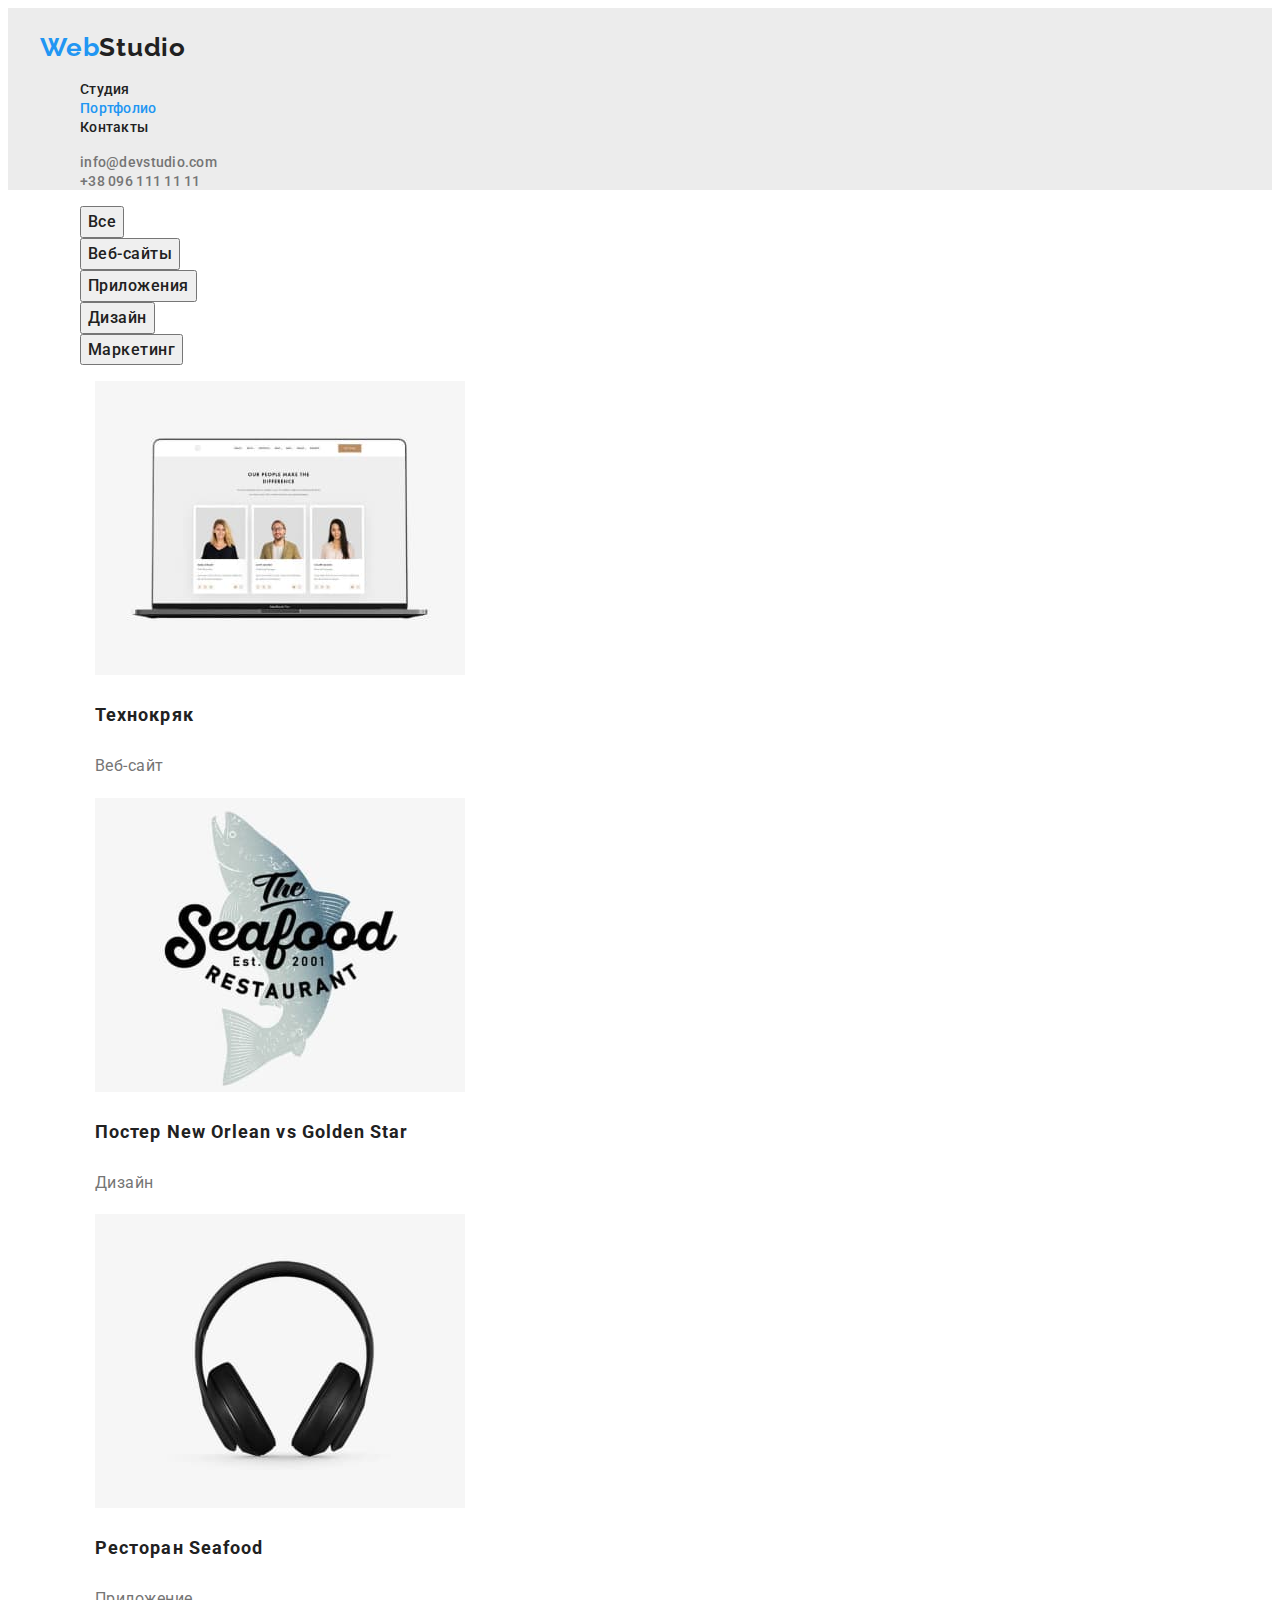
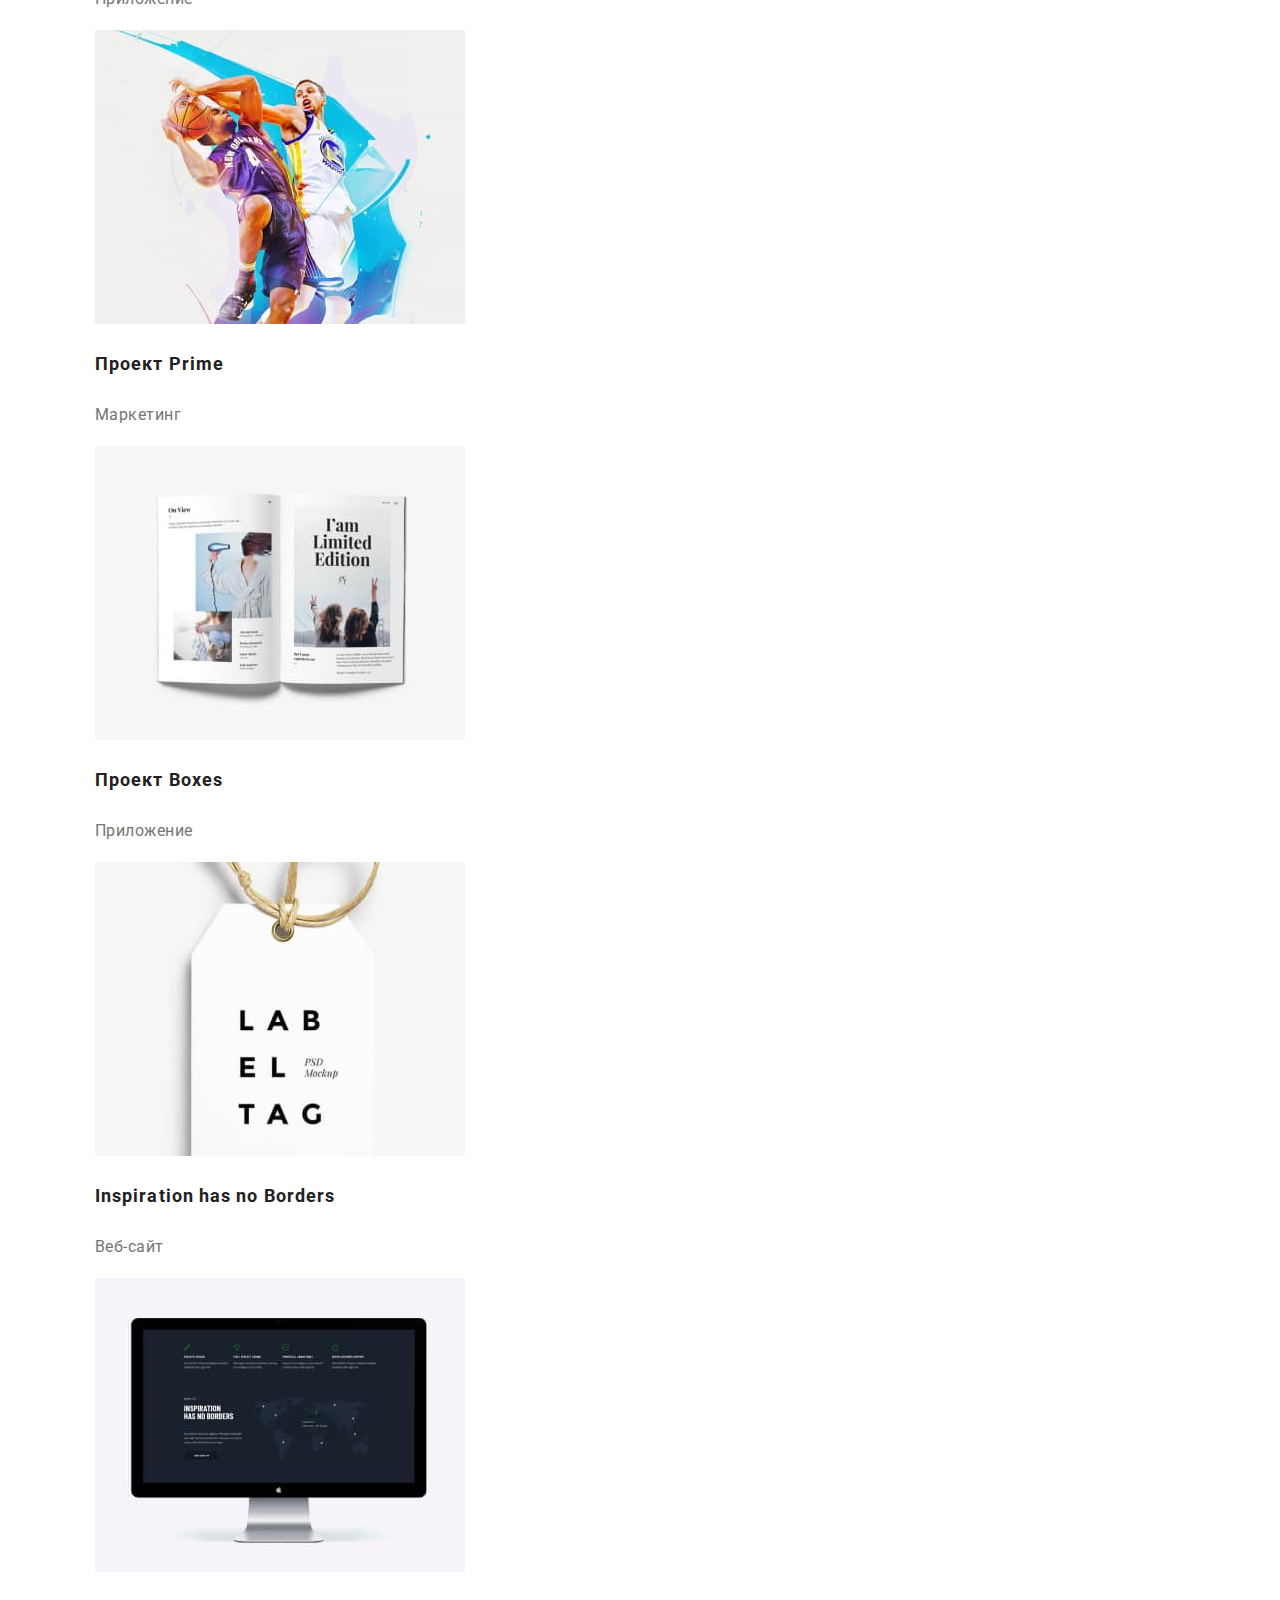
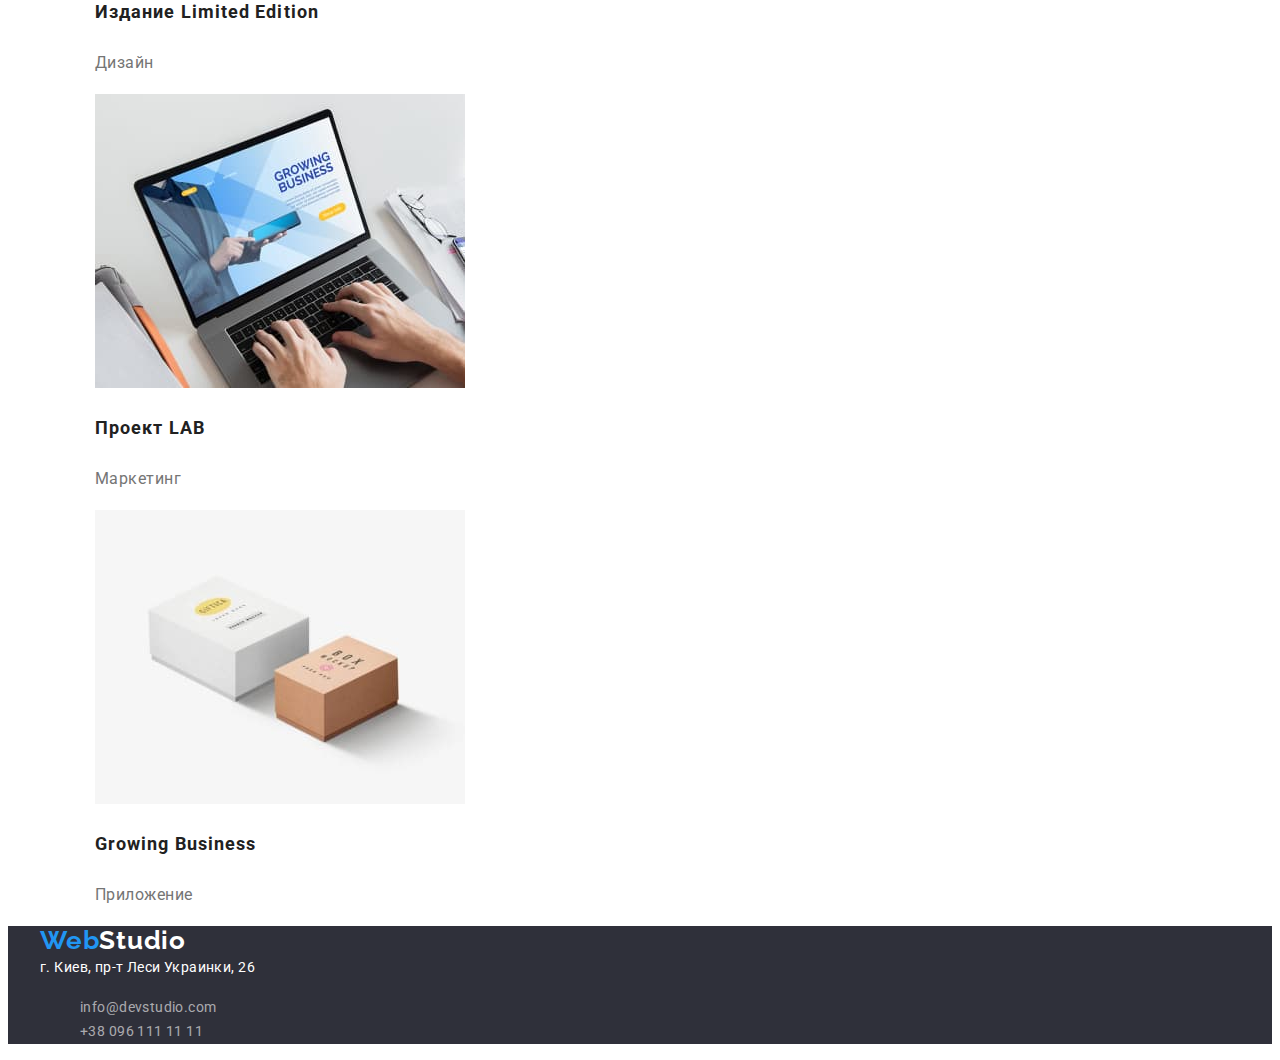
==== commit 07cccaac: "Experiment" ====
--- a/portfolio.html
+++ b/portfolio.html
@@ -14,11 +14,11 @@
 <body>
     <header  class="header">
         <div class="container">
-            <a href="../goit-markup-hw-02/index.html" class="header-link-w link">Web<span class="header-studio">Studio</span></a>
+            <a href="./index.html" class="header-link-w link">Web<span class="header-studio">Studio</span></a>
             <nav>
             <ul class="list">
-                <li><a href="../goit-markup-hw-02/index.html" lang="ru" class="header-link link">Студия</a></li>
-                <li><a href="../goit-markup-hw-02/portfolio.html" lang="ru" class="header-link current link">Портфолио</a></li>
+                <li><a href="./index.html" lang="ru" class="header-link link">Студия</a></li>
+                <li><a href="./portfolio.html" lang="ru" class="header-link current link">Портфолио</a></li>
                 <li><a href="" lang="ru" class="header-link link">Контакты</a></li>
             </ul>
             </nav>
@@ -40,7 +40,7 @@
             <li><button type="button" class="main-button">Маркетинг</button></li>
         </ul>
         <h2 class="main-ptf" hidden>portfolio</h2>
-        <ul class="list">
+        <ul class="list portfolio-list">
             <li>
                 <a href class="link">
                     <img src="images/portfolio/Tehnokryak.jpg" alt="Tehnokryak" width="370">
--- a/css/styles.css
+++ b/css/styles.css
@@ -68,7 +68,7 @@
 }
 /* -------------------------------MAIN-1PAGE--------------------------------- */
 
-.main-title: {
+.main-title {
     margin: 0 auto;
 }
 .h1 {    
@@ -145,6 +145,14 @@
 }
 /* -------------------------------MAIN--PORTFOLIO--------------------------------- */
 
+/* .portfolio-list {
+    display:flex; flex-wrap: wrap;
+    margin: -15px;
+} */
+.portfolio-list li{
+  margin: 15px;
+}
+    
 .main-button {
     font-family: inherit;
     font-weight: 500;
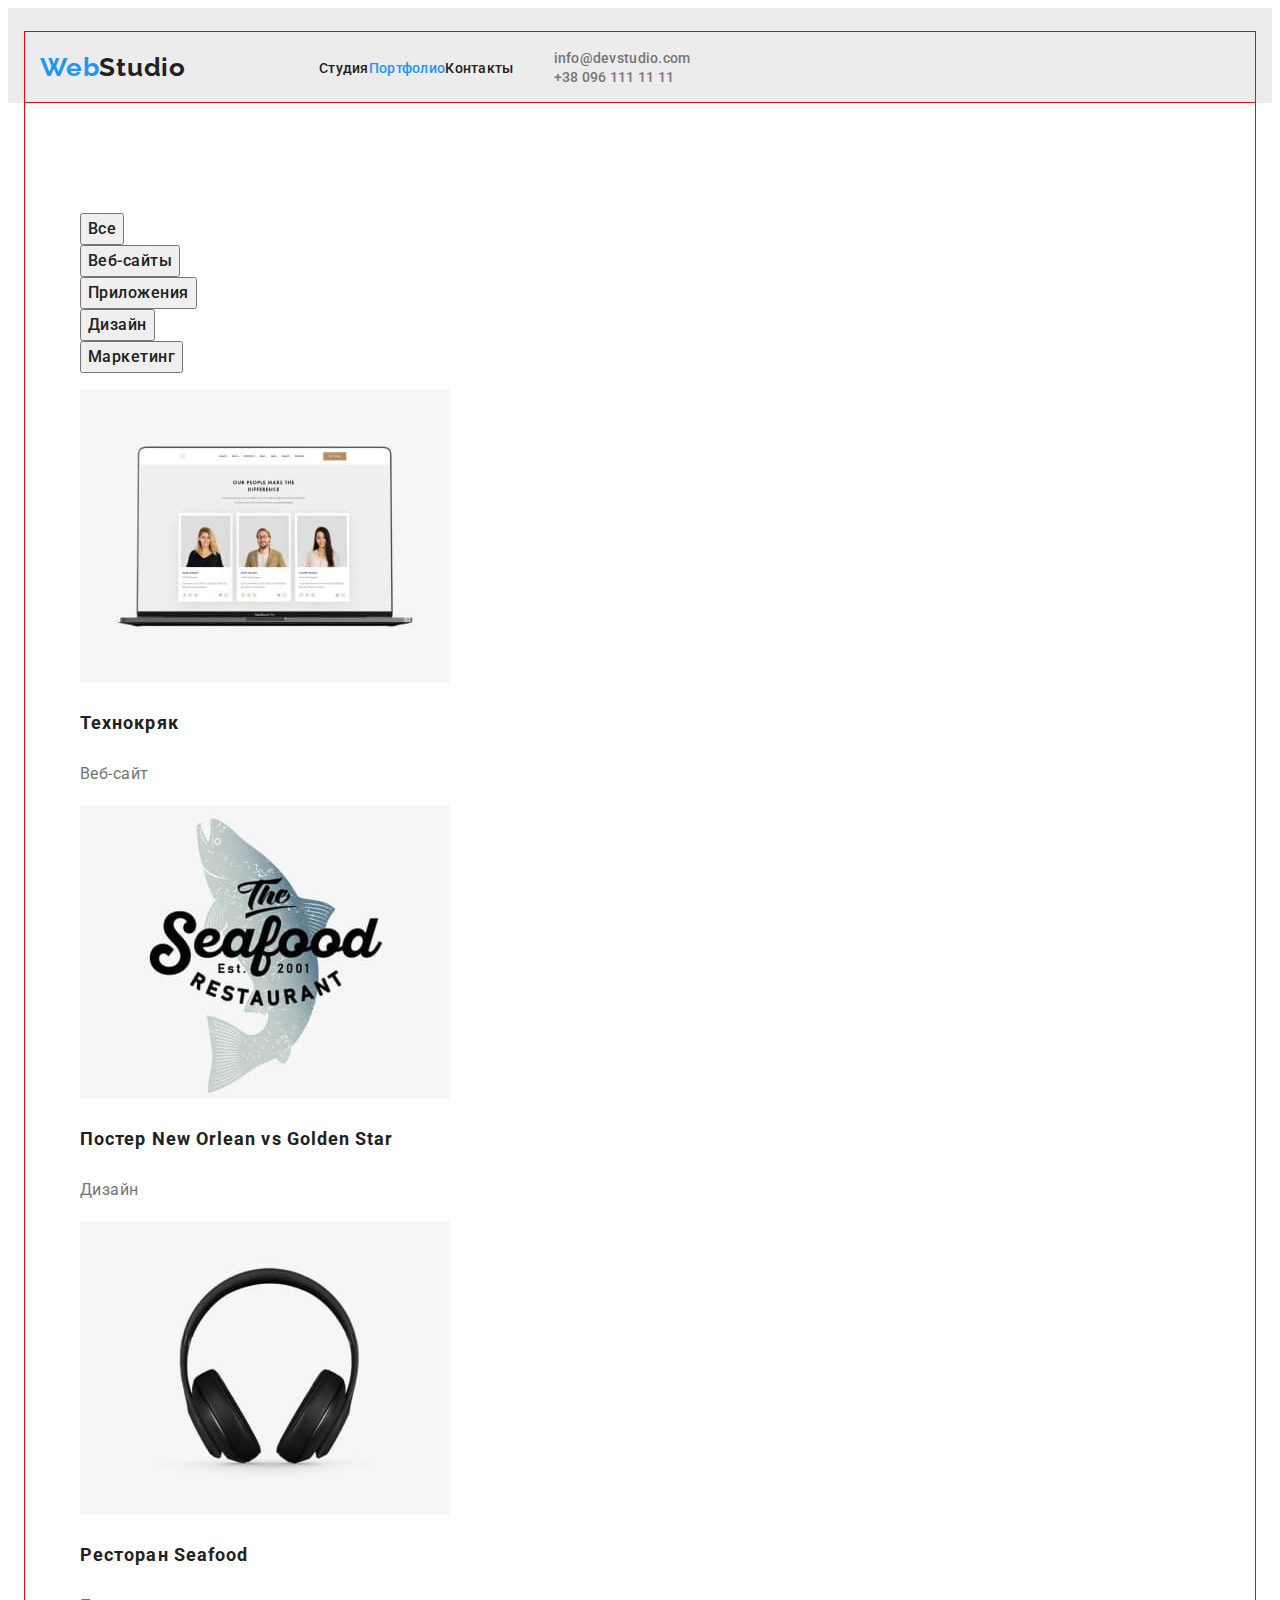
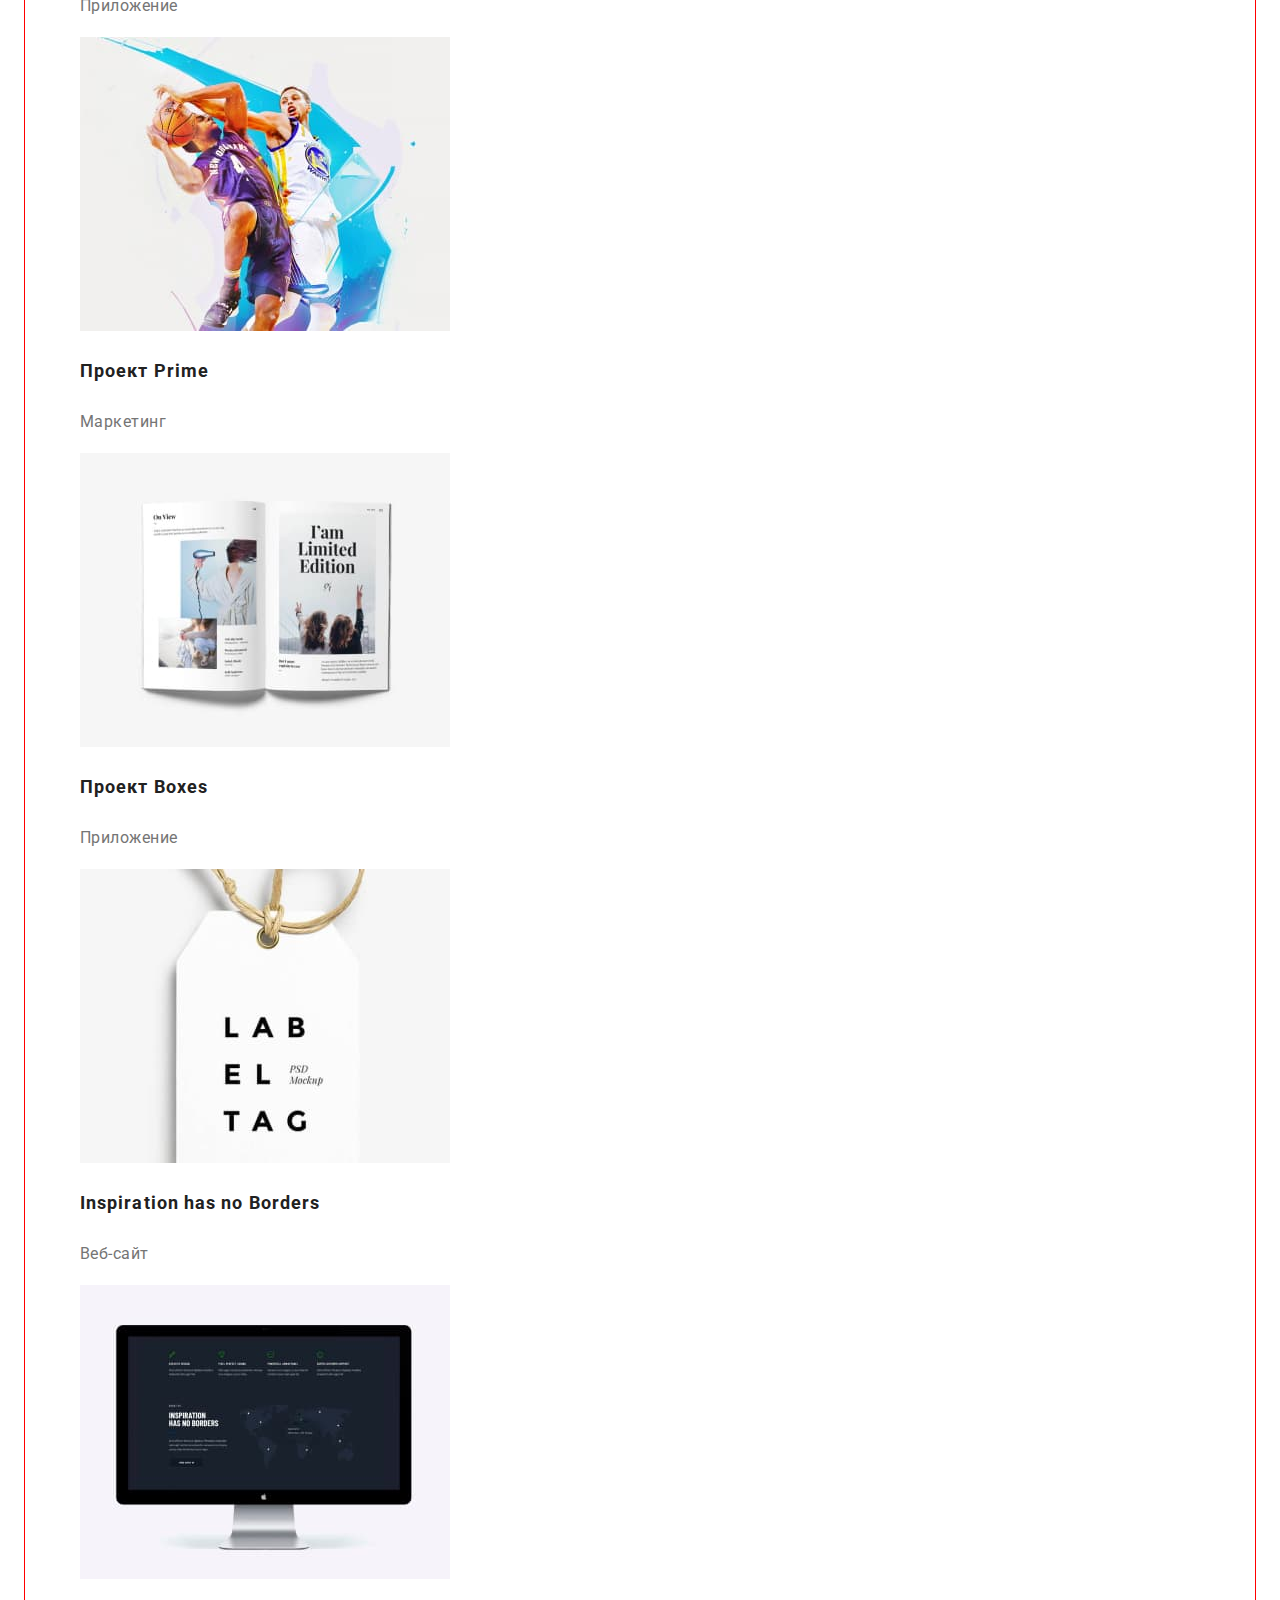
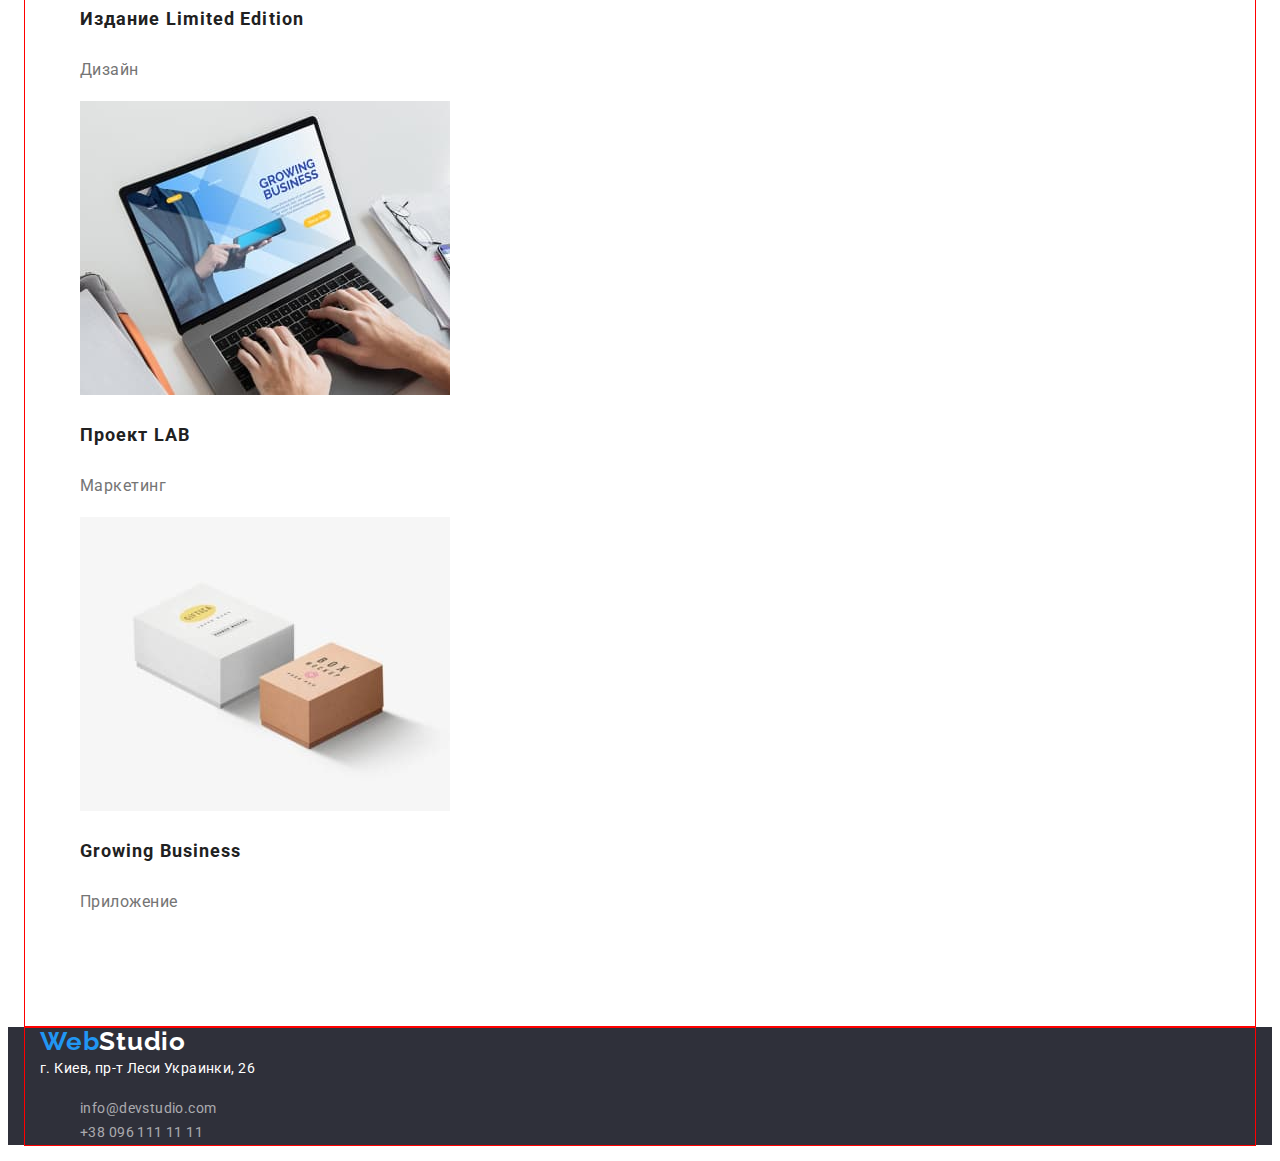
==== commit 00584c75: "Some redact" ====
--- a/portfolio.html
+++ b/portfolio.html
@@ -1,125 +1,190 @@
 <!DOCTYPE html>
 <html lang="en">
-<head>
-    <meta charset="UTF-8">
-    <meta http-equiv="X-UA-Compatible" content="IE=edge">
-    <meta name="viewport" content="width=device-width, initial-scale=1.0">
-    
-    <link rel="preconnect" href="https://fonts.googleapis.com">
-    <link rel="preconnect" href="https://fonts.gstatic.com" crossorigin>
-    <link href="https://fonts.googleapis.com/css2?family=Raleway:wght@700&family=Roboto:wght@400;500;700;900&display=swap" rel="stylesheet">
+  <head>
+    <meta charset="UTF-8" />
+    <meta http-equiv="X-UA-Compatible" content="IE=edge" />
+    <meta name="viewport" content="width=device-width, initial-scale=1.0" />
+
+    <link rel="preconnect" href="https://fonts.googleapis.com" />
+    <link rel="preconnect" href="https://fonts.gstatic.com" crossorigin />
+    <link
+      href="https://fonts.googleapis.com/css2?family=Raleway:wght@700&family=Roboto:wght@400;500;700;900&display=swap"
+      rel="stylesheet"
+    />
     <link rel="stylesheet" href="./css/styles.css" />
     <title>WebStudio</title>
-</head>
-<body>
-    <header  class="header">
-        <div class="container">
-            <a href="./index.html" class="header-link-w link">Web<span class="header-studio">Studio</span></a>
-            <nav>
-            <ul class="list">
-                <li><a href="./index.html" lang="ru" class="header-link link">Студия</a></li>
-                <li><a href="./portfolio.html" lang="ru" class="header-link current link">Портфолио</a></li>
-                <li><a href="" lang="ru" class="header-link link">Контакты</a></li>
-            </ul>
-            </nav>
-            <ul class="list">
-                <li><a href="mailto:info@devstudio.com" class="header-connect link">info@devstudio.com</a></li>
-                <li><a href="tel:+380961111111" class="header-connect link">+38 096 111 11 11</a></li>
-            </ul>
-        </div>
-    </header>
-<main>
-    <div class="container">
-    <section>
-        <h2 hidden>filters</h2>
-        <ul class="list">
-            <li><button type="button" class="main-button">Все</button></li>
-            <li><button type="button" class="main-button">Веб-сайты</button></li>
-            <li><button type="button" class="main-button">Приложения</button></li>
-            <li><button type="button" class="main-button">Дизайн</button></li>
-            <li><button type="button" class="main-button">Маркетинг</button></li>
-        </ul>
-        <h2 class="main-ptf" hidden>portfolio</h2>
-        <ul class="list portfolio-list">
+  </head>
+  <body>
+    <header class="header">
+      <div class="container">
+        <a href="./index.html" class="header-link-w link"
+          >Web<span class="header-studio">Studio</span></a
+        >
+        <nav>
+          <ul class="header-list list">
             <li>
-                <a href class="link">
-                    <img src="images/portfolio/Tehnokryak.jpg" alt="Tehnokryak" width="370">
-                    <h3 class="main-ptf-name">Технокряк</h3>
-                    <p class="main-ptf-site">Веб-сайт</p>
-                </a>
+              <a href="./index.html" lang="ru" class="header-link link"
+                >Студия</a
+              >
             </li>
             <li>
-                <a href class="link">
-                    <img src="images/portfolio/Seafood.jpg" alt="Seafood" width="370">
-                    <h3 class="main-ptf-name">Постер New Orlean vs Golden Star</h3>
-                    <p class="main-ptf-site">Дизайн</p>
-                </a>
+              <a
+                href="./portfolio.html"
+                lang="ru"
+                class="header-link current link"
+                >Портфолио</a
+              >
+            </li>
+            <li><a href="" lang="ru" class="header-link link">Контакты</a></li>
+          </ul>
+        </nav>
+
+        <ul class="list">
+          <li>
+            <a href="mailto:info@devstudio.com" class="header-connect link"
+              >info@devstudio.com</a
+            >
+          </li>
+          <li>
+            <a href="tel:+380961111111" class="header-connect link"
+              >+38 096 111 11 11</a
+            >
+          </li>
+        </ul>
+      </div>
+    </header>
+    <main>
+      <div class="container">
+        <section class="section">
+          <h2 hidden>filters</h2>
+          <ul class="list">
+            <li><button type="button" class="main-button">Все</button></li>
+            <li>
+              <button type="button" class="main-button">Веб-сайты</button>
             </li>
             <li>
-                <a href class="link">
-                    <img src="images/portfolio/Prime.jpg" alt="Prime" width="370">
-                    <h3 class="main-ptf-name">Ресторан Seafood</h3>
-                    <p class="main-ptf-site">Приложение</p>
-                </a>
+              <button type="button" class="main-button">Приложения</button>
+            </li>
+            <li><button type="button" class="main-button">Дизайн</button></li>
+            <li>
+              <button type="button" class="main-button">Маркетинг</button>
+            </li>
+          </ul>
+          <h2 class="main-ptf" hidden>portfolio</h2>
+          <ul class="list">
+            <li>
+              <a href class="link">
+                <img
+                  src="images/portfolio/Tehnokryak.jpg"
+                  alt="Tehnokryak"
+                  width="370"
+                />
+                <h3 class="main-ptf-name">Технокряк</h3>
+                <p class="main-ptf-site">Веб-сайт</p>
+              </a>
             </li>
             <li>
-                <a href class="link">
-                    <img src="images/portfolio/New Orlean vs Golden Star.jpg" alt="New-Orlean-vs-Golden-Star" width="370">
-                    <h3 class="main-ptf-name">Проект Prime</h3>
-                    <p class="main-ptf-site">Маркетинг</p>
-                </a>
+              <a href class="link">
+                <img
+                  src="images/portfolio/Seafood.jpg"
+                  alt="Seafood"
+                  width="370"
+                />
+                <h3 class="main-ptf-name">Постер New Orlean vs Golden Star</h3>
+                <p class="main-ptf-site">Дизайн</p>
+              </a>
             </li>
             <li>
-                <a href class="link">
-                    <img src="images/portfolio/Limited Edition.jpg" alt="Limited-Edition" width="370">
-                    <h3 class="main-ptf-name">Проект Boxes</h3>
-                    <p class="main-ptf-site">Приложение</p>
-                </a>
+              <a href class="link">
+                <img src="images/portfolio/Prime.jpg" alt="Prime" width="370" />
+                <h3 class="main-ptf-name">Ресторан Seafood</h3>
+                <p class="main-ptf-site">Приложение</p>
+              </a>
             </li>
             <li>
-                <a href class="link">
-                    <img src="images/portfolio/LAB.jpg" alt="LAB" width="370">
-                    <h3 class="main-ptf-name">Inspiration has no Borders</h3>
-                    <p class="main-ptf-site">Веб-сайт</p>
-                </a>
+              <a href class="link">
+                <img
+                  src="images/portfolio/New Orlean vs Golden Star.jpg"
+                  alt="New-Orlean-vs-Golden-Star"
+                  width="370"
+                />
+                <h3 class="main-ptf-name">Проект Prime</h3>
+                <p class="main-ptf-site">Маркетинг</p>
+              </a>
             </li>
             <li>
-                <a href class="link">
-                    <img src="images/portfolio/Inspiration has no Borders.jpg" alt="Inspiration-has-no-Borders" width="370">
-                    <h3 class="main-ptf-name">Издание Limited Edition</h3>
-                    <p class="main-ptf-site">Дизайн</p>
-                </a>
+              <a href class="link">
+                <img
+                  src="images/portfolio/Limited Edition.jpg"
+                  alt="Limited-Edition"
+                  width="370"
+                />
+                <h3 class="main-ptf-name">Проект Boxes</h3>
+                <p class="main-ptf-site">Приложение</p>
+              </a>
             </li>
             <li>
-                <a href class="link">
-                    <img src="images/portfolio/Growing Business.jpg" alt="Growing-Business" width="370">
-                    <h3 class="main-ptf-name">Проект LAB</h3>
-                    <p class="main-ptf-site">Маркетинг</p>
-                </a>
+              <a href class="link">
+                <img src="images/portfolio/LAB.jpg" alt="LAB" width="370" />
+                <h3 class="main-ptf-name">Inspiration has no Borders</h3>
+                <p class="main-ptf-site">Веб-сайт</p>
+              </a>
             </li>
             <li>
-                <a href class="link">
-                    <img src="images/portfolio/Boxes.jpg" alt="Boxes" width="370">
-                    <h3 class="main-ptf-name">Growing Business</h3>
-                    <p class="main-ptf-site">Приложение</p>
-                </a>
+              <a href class="link">
+                <img
+                  src="images/portfolio/Inspiration has no Borders.jpg"
+                  alt="Inspiration-has-no-Borders"
+                  width="370"
+                />
+                <h3 class="main-ptf-name">Издание Limited Edition</h3>
+                <p class="main-ptf-site">Дизайн</p>
+              </a>
             </li>
+            <li>
+              <a href class="link">
+                <img
+                  src="images/portfolio/Growing Business.jpg"
+                  alt="Growing-Business"
+                  width="370"
+                />
+                <h3 class="main-ptf-name">Проект LAB</h3>
+                <p class="main-ptf-site">Маркетинг</p>
+              </a>
+            </li>
+            <li>
+              <a href class="link">
+                <img src="images/portfolio/Boxes.jpg" alt="Boxes" width="370" />
+                <h3 class="main-ptf-name">Growing Business</h3>
+                <p class="main-ptf-site">Приложение</p>
+              </a>
+            </li>
+          </ul>
+        </section>
+      </div>
+    </main>
+
+    <footer class="footer">
+      <div class="container">
+        <a href="./index.html" class="footer-link-w link"
+          >Web<span class="footer-studio">Studio</span></a
+        >
+        <address class="footer-address">
+          г. Киев, пр-т Леси Украинки, 26
+        </address>
+        <ul class="list">
+          <li>
+            <a href="mailto:info@devstudio.com" class="footer-link link"
+              >info@devstudio.com</a
+            >
+          </li>
+          <li>
+            <a href="tel:+380961111111" class="footer-link link"
+              >+38 096 111 11 11</a
+            >
+          </li>
         </ul>
-    </section>
-</div>
-
-</main>           
-
-<footer class="footer">
-    <div class="container">        
-        <a href="../goit-markup-hw-02/index.html" class="footer-link-w link">Web<span class="footer-studio">Studio</span></a>
-        <address class="footer-address">г. Киев, пр-т Леси Украинки, 26</address>
-        <ul class="list">
-            <li><a href="mailto:info@devstudio.com" class="footer-link link">info@devstudio.com</a></li>
-            <li><a href="tel:+380961111111" class="footer-link link">+38 096 111 11 11</a></li>
-        </ul>
-    </div>
-</footer>
-    
-</body>
-</html>+      </div>
+    </footer>
+  </body>
+</html>
--- a/css/styles.css
+++ b/css/styles.css
@@ -1,216 +1,235 @@
 :root {
-    --header-background-color: #ffffff;
-    --header-text-color: #212121;
-    --header-text-background-color: #2196F3;
-    --accent-color: #2196F3;
-    --main-background-color: #FFFFFF;
-    --main-text-title-color: #212121;
-    --main-text-color: #757575;
-    --main-text-background-color: ;
-    --footer-background-color: #2F303A;
-}
-   
+  --header-background-color: #ffffff;
+  --header-text-color: #212121;
+  --header-text-background-color: #2196f3;
+  --accent-color: #2196f3;
+  --main-background-color: #ffffff;
+  --main-text-title-color: #212121;
+  --main-text-color: #757575;
+  /* --main-text-background-color: ; */
+  --footer-background-color: #2f303a;
+  --typical-padding: 94px;
+}
+
 body {
-    font-family: 'Roboto', sans-serif;
+  font-family: 'Roboto', sans-serif;
 }
 .link {
-    text-decoration: none;
+  text-decoration: none;
 }
 .list {
-    list-style: none;
+  list-style: none;
 }
 .container {
-    width: 1200px;
-    padding-left: 15px;
-    padding-right: 15px;
-    margin: 0 auto;
+  width: 1200px;
+  padding-left: 15px;
+  padding-right: 15px;
+  margin: 0 auto;
+  outline: 1px solid red;
 }
 /* -------------------------------HEADER--------------------------------- */
 
 .header {
-    background-color: #ECECEC;
-    padding-top: 24px;
-}
-
+  background-color: #ececec;
+  padding-top: 24px;
+  padding-bottom: 1px;
+}
+.header .container {
+  display: flex;
+  align-items: center;
+}
+.header-list {
+  display: flex;
+  margin-left: 93px;
+}
 .header-link-w {
-    font-family: 'Raleway', sans-serif;
-    font-weight: 700;
-    font-size: 26px;
-    line-height: 1.19;
-    letter-spacing: 0.03em;
-    color: var(--accent-text-color, #2196F3);
+  font-family: 'Raleway', sans-serif;
+  font-weight: 700;
+  font-size: 26px;
+  line-height: 1.19;
+  letter-spacing: 0.03em;
+  color: var(--accent-text-color, #2196f3);
 }
 .header-studio {
-    color: #212121;
+  color: #212121;
 }
 .header-link {
-    font-weight: 500;
-    font-size: 14px;
-    line-height: 1.14;
-    letter-spacing: 0.02em;
-    color: var(--header-text-color, #212121);
+  font-weight: 500;
+  font-size: 14px;
+  line-height: 1.14;
+  letter-spacing: 0.02em;
+  color: var(--header-text-color, #212121);
 }
 .header-link.current {
-    color: var(--accent-color);
-}
-.header-link:hover, .header-link:focus {
-    color: var(--accent-color, #2196F3);
+  color: var(--accent-color);
+}
+.header-link:hover,
+.header-link:focus {
+  color: var(--accent-color, #2196f3);
 }
 .header-connect {
-    font-weight: 500;
-    font-size: 14px;
-    line-height: 1.14;
-    letter-spacing: 0.02em;
-    color: #757575;
-}
-.header-connect:hover, .header-connect:focus {
-    color: var(--header-text-background-color, #2196F3);
-}
+  font-weight: 500;
+  font-size: 14px;
+  line-height: 1.14;
+  letter-spacing: 0.02em;
+  color: #757575;
+}
+.header-connect:hover,
+.header-connect:focus {
+  color: var(--header-text-background-color, #2196f3);
+}
+
 /* -------------------------------MAIN-1PAGE--------------------------------- */
 
 .main-title {
-    margin: 0 auto;
-}
-.h1 {    
-    background: #2F303A;
+  margin: 0 auto;
+}
+.h1 {
+  background: #2f303a;
 }
 .cursor {
-   cursor: pointer;
+  cursor: pointer;
+}
+.section {
+  padding-top: var(--typical-padding);
+  padding-bottom: var(--typical-padding);
 }
 .main-title-text {
-    font-weight: 900;
-    font-size: 44px;
-    line-height: 1.36;
-    text-align: center;
-    letter-spacing: 0.06em;
-    text-transform: uppercase;
-    color: #FFFFFF;
-    margin-top: 200px;
-    max-width: 696px;
+  font-weight: 900;
+  font-size: 44px;
+  line-height: 1.36;
+  text-align: center;
+  letter-spacing: 0.06em;
+  text-transform: uppercase;
+  color: #ffffff;
+  margin-top: 200px;
+  max-width: 696px;
 }
 .main-btn {
-    font-family: inherit;
-    font-weight: 700;
-    font-size: 16px;
-    line-height: 1.88;
-    display: flex;
-    align-items: center;
-    text-align: center;
-    letter-spacing: 0.06em;
-    color: #FFFFFF;
-    background-color: var(--header-text-background-color, #2196F3);
-    margin-top: 30px;
+  font-family: inherit;
+  font-weight: 700;
+  font-size: 16px;
+  line-height: 1.88;
+  display: flex;
+  align-items: center;
+  text-align: center;
+  letter-spacing: 0.06em;
+  color: #ffffff;
+  background-color: var(--header-text-background-color, #2196f3);
+  margin-top: 30px;
 }
 .main-btn:hover {
-   background-color: #188CE8;
+  background-color: #188ce8;
 }
 .main-specific {
-    background-color: var(--main-background-color, #ffffff);
+  background-color: var(--main-background-color, #ffffff);
 }
 .main-heading {
-    font-weight: 700;
-    font-size: 36px;
-    line-height: 42px;
-    text-align: center;
-    letter-spacing: 0.03em;
-    color: var(--main-text-title-color, #212121);
+  font-weight: 700;
+  font-size: 36px;
+  line-height: 42px;
+  text-align: center;
+  letter-spacing: 0.03em;
+  color: var(--main-text-title-color, #212121);
 }
 .main-specific-title {
-    font-weight: 700;
-    font-size: 14px;
-    line-height: 1.14;
-    letter-spacing: 0.03em;
-    text-transform: uppercase;
-    color: var(--main-text-title-color, #212121);
+  font-weight: 700;
+  font-size: 14px;
+  line-height: 1.14;
+  letter-spacing: 0.03em;
+  text-transform: uppercase;
+  color: var(--main-text-title-color, #212121);
 }
 .main-specific-content {
-    font-size: 14px;
-    line-height: 1.71;
-    letter-spacing: 0.03em;
-    color: var(--main-text-color, #757575);
+  font-size: 14px;
+  line-height: 1.71;
+  letter-spacing: 0.03em;
+  color: var(--main-text-color, #757575);
 }
 .main-our-team-name {
-    font-weight: 500;
-    font-size: 16px;
-    line-height: 1.19;
-    /* text-align: center; */
-    letter-spacing: 0.03em;
-    color: var(--main-text-title-color, #212121);
+  font-weight: 500;
+  font-size: 16px;
+  line-height: 1.19;
+  /* text-align: center; */
+  letter-spacing: 0.03em;
+  color: var(--main-text-title-color, #212121);
 }
 .main-our-team-prof {
-    font-size: 16px;
-    line-height: 1.19;
-    letter-spacing: 0.03em;
-    color: var(--main-text-color, #757575);
+  font-size: 16px;
+  line-height: 1.19;
+  /* text-align: center; */
+  letter-spacing: 0.03em;
+  color: var(--main-text-color, #757575);
 }
 /* -------------------------------MAIN--PORTFOLIO--------------------------------- */
 
 /* .portfolio-list {
-    display:flex; flex-wrap: wrap;
-    margin: -15px;
+  display: flex;
+  flex-wrap: wrap;
+  margin: -15px;
+}
+.portfolio-list li {
+  margin: 15px;
 } */
-.portfolio-list li{
-  margin: 15px;
-}
-    
+
 .main-button {
-    font-family: inherit;
-    font-weight: 500;
-    font-size: 16px;
-    line-height: 1.62;
-    text-align: center;
-    letter-spacing: 0.03em;
-    cursor: pointer;
-    color: var(--header-text-color, #212121);
-}
-
-.main-button:hover, .main-button:focus {
-    color: #FFFFFF;
-    background-color: var(--header-text-background-color, #2196F3);
+  font-family: inherit;
+  font-weight: 500;
+  font-size: 16px;
+  line-height: 1.62;
+  text-align: center;
+  letter-spacing: 0.03em;
+  cursor: pointer;
+  color: var(--header-text-color, #212121);
+}
+.main-button:hover,
+.main-button:focus {
+  color: #ffffff;
+  background-color: var(--header-text-background-color, #2196f3);
 }
 .main-ptf {
-    background-color: var(--main-background-color);
+  background-color: var(--main-background-color);
 }
 .main-ptf-name {
-    font-weight: 700;
-    font-size: 18px;
-    line-height: 2;
-    letter-spacing: 0.06em;
-    color: var(--main-text-title-color, #212121);
+  font-weight: 700;
+  font-size: 18px;
+  line-height: 2;
+  letter-spacing: 0.06em;
+  color: var(--main-text-title-color, #212121);
 }
 .main-ptf-site {
-    font-size: 16px;
-    line-height: 1.88;
-    letter-spacing: 0.03em;
-    color: var(--main-text-color, #757575);
+  font-size: 16px;
+  line-height: 1.88;
+  letter-spacing: 0.03em;
+  color: var(--main-text-color, #757575);
 }
 
 /* -------------------------------FOOTER--------------------------------- */
 
 .footer {
-    background-color: var(--footer-background-color);
+  background-color: var(--footer-background-color);
 }
 .footer-link-w {
-    font-family: 'Raleway', sans-serif;
-    font-weight: 700;
-    font-size: 26px;
-    line-height: 1.14;
-    letter-spacing: 0.03em;
-    color: var(--accent-color, #2196F3);
+  font-family: 'Raleway', sans-serif;
+  font-weight: 700;
+  font-size: 26px;
+  line-height: 1.14;
+  letter-spacing: 0.03em;
+  color: var(--accent-color, #2196f3);
 }
 .footer-studio {
-    color: #ffffff;
+  color: #ffffff;
 }
 .footer-address {
-    font-style: normal;
-    font-size: 14px;
-    line-height: 1.71;
-    letter-spacing: 0.03em;
-    color: #FFFFFF;
+  font-style: normal;
+  font-size: 14px;
+  line-height: 1.71;
+  letter-spacing: 0.03em;
+  color: #ffffff;
 }
 .footer-link {
-    font-size: 14px;
-    line-height: 1.71;
-    letter-spacing: 0.03em;
-    color: rgba(255, 255, 255, 0.6);
-}+  font-size: 14px;
+  line-height: 1.71;
+  letter-spacing: 0.03em;
+  color: rgba(255, 255, 255, 0.6);
+}
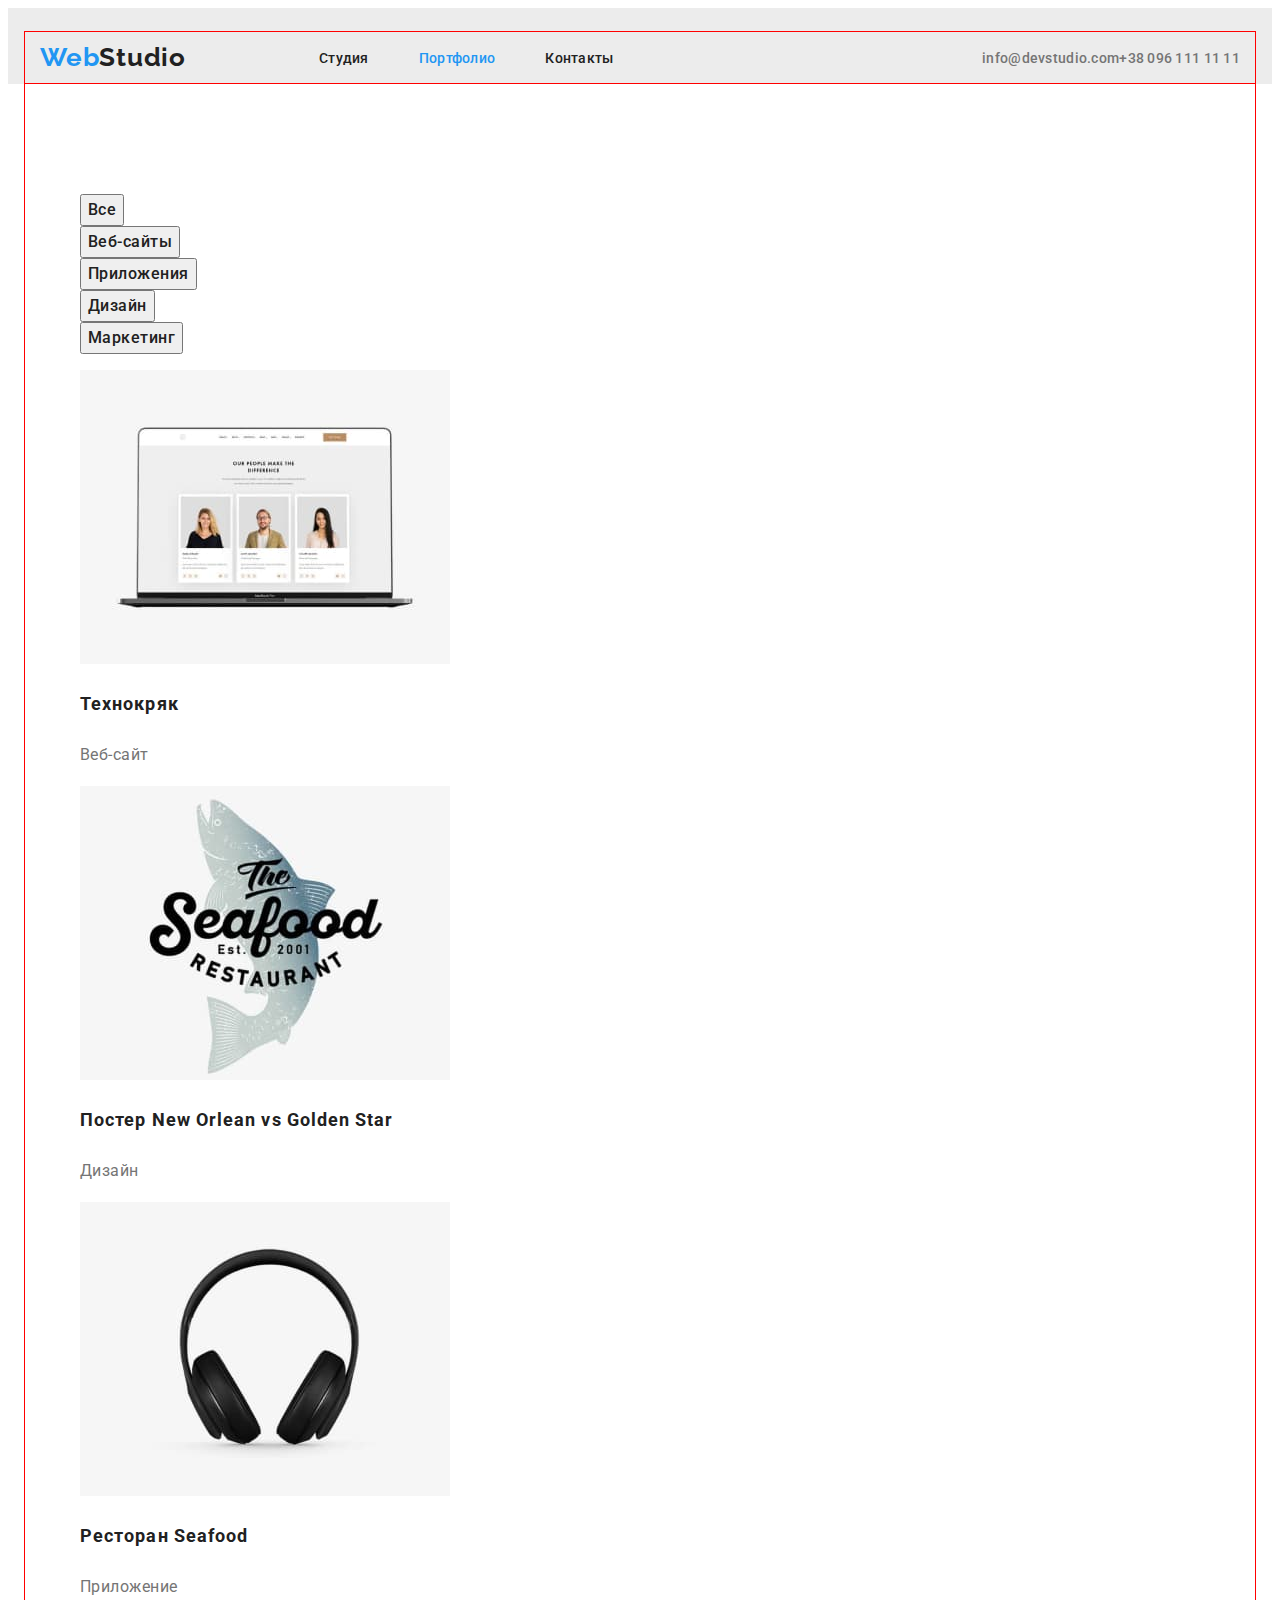
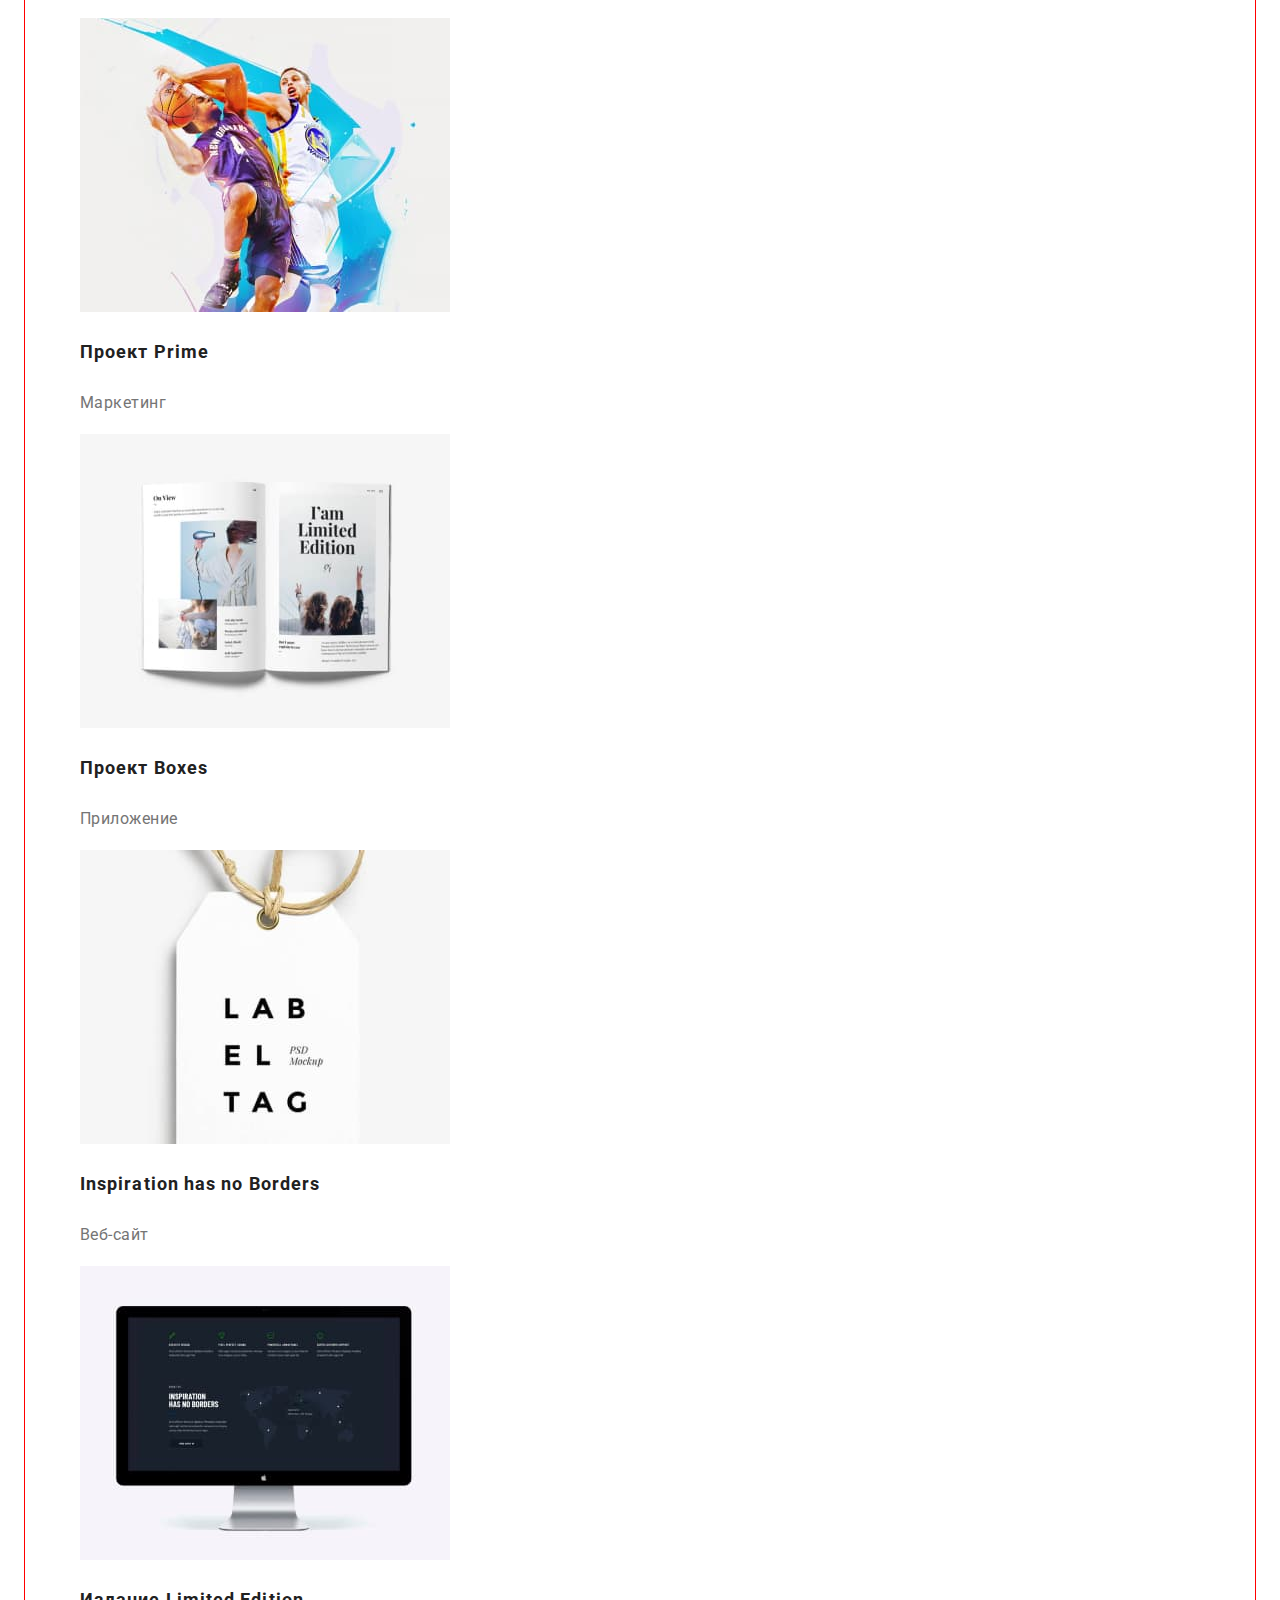
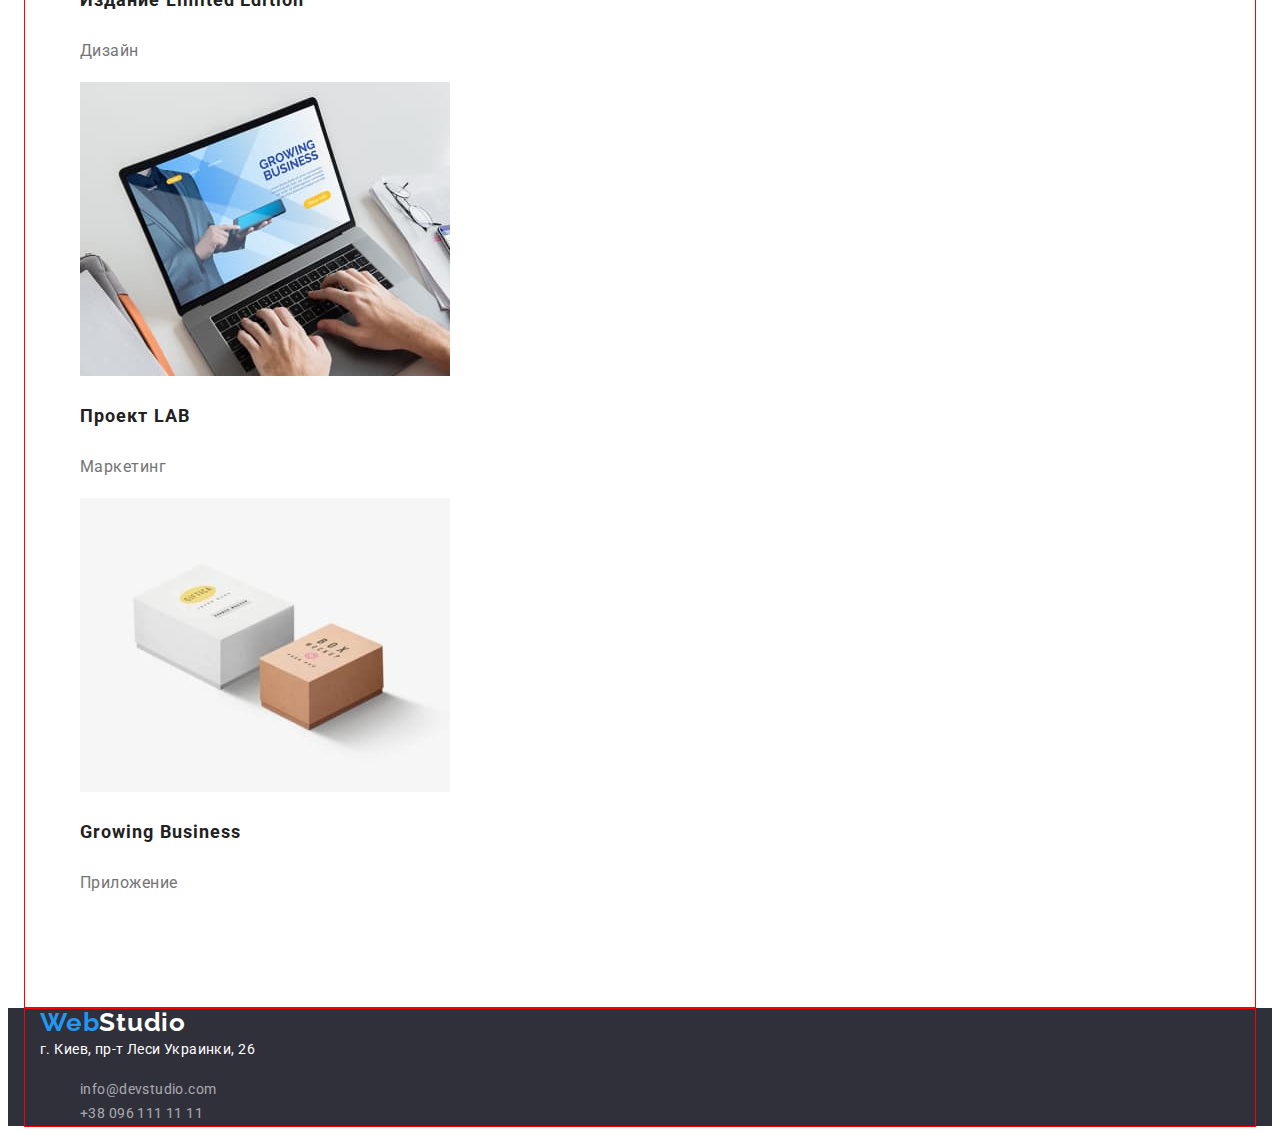
==== commit bcd219ce: "Выравнивание секций" ====
--- a/portfolio.html
+++ b/portfolio.html
@@ -22,12 +22,12 @@
         >
         <nav>
           <ul class="header-list list">
-            <li>
+            <li class="header-list-a">
               <a href="./index.html" lang="ru" class="header-link link"
                 >Студия</a
               >
             </li>
-            <li>
+            <li class="header-list-a">
               <a
                 href="./portfolio.html"
                 lang="ru"
@@ -35,11 +35,13 @@
                 >Портфолио</a
               >
             </li>
-            <li><a href="" lang="ru" class="header-link link">Контакты</a></li>
+            <li class="header-list-a">
+              <a href="" lang="ru" class="header-link link">Контакты</a>
+            </li>
           </ul>
         </nav>
 
-        <ul class="list">
+        <ul class="list header-cnt">
           <li>
             <a href="mailto:info@devstudio.com" class="header-connect link"
               >info@devstudio.com</a
--- a/css/styles.css
+++ b/css/styles.css
@@ -60,6 +60,9 @@
   letter-spacing: 0.02em;
   color: var(--header-text-color, #212121);
 }
+.header-list-a:not(:last-child) {
+  margin-right: 50px;
+}
 .header-link.current {
   color: var(--accent-color);
 }
@@ -78,15 +81,22 @@
 .header-connect:focus {
   color: var(--header-text-background-color, #2196f3);
 }
-
+.header-cnt {
+  display: flex;
+  margin-left: auto;
+}
+.header-cnt-1 {
+  margin-right: 50px;
+}
 /* -------------------------------MAIN-1PAGE--------------------------------- */
 
-.main-title {
+/* .main-title {
   margin: 0 auto;
-}
+} */
 .h1 {
   background: #2f303a;
 }
+
 .cursor {
   cursor: pointer;
 }
@@ -102,7 +112,10 @@
   letter-spacing: 0.06em;
   text-transform: uppercase;
   color: #ffffff;
-  margin-top: 200px;
+  margin-top: 106px;
+  margin-left: auto;
+  margin-right: auto;
+  margin-bottom: 30px;
   max-width: 696px;
 }
 .main-btn {
@@ -110,13 +123,15 @@
   font-weight: 700;
   font-size: 16px;
   line-height: 1.88;
-  display: flex;
+  display: block;
   align-items: center;
-  text-align: center;
   letter-spacing: 0.06em;
   color: #ffffff;
   background-color: var(--header-text-background-color, #2196f3);
   margin-top: 30px;
+  border-radius: 4px;
+  margin: 0 auto;
+  position: relative;
 }
 .main-btn:hover {
   background-color: #188ce8;
@@ -132,6 +147,10 @@
   letter-spacing: 0.03em;
   color: var(--main-text-title-color, #212121);
 }
+.main-heading-img {
+  display: flex;
+  justify-content: space-between;
+}
 .main-specific-title {
   font-weight: 700;
   font-size: 14px;
